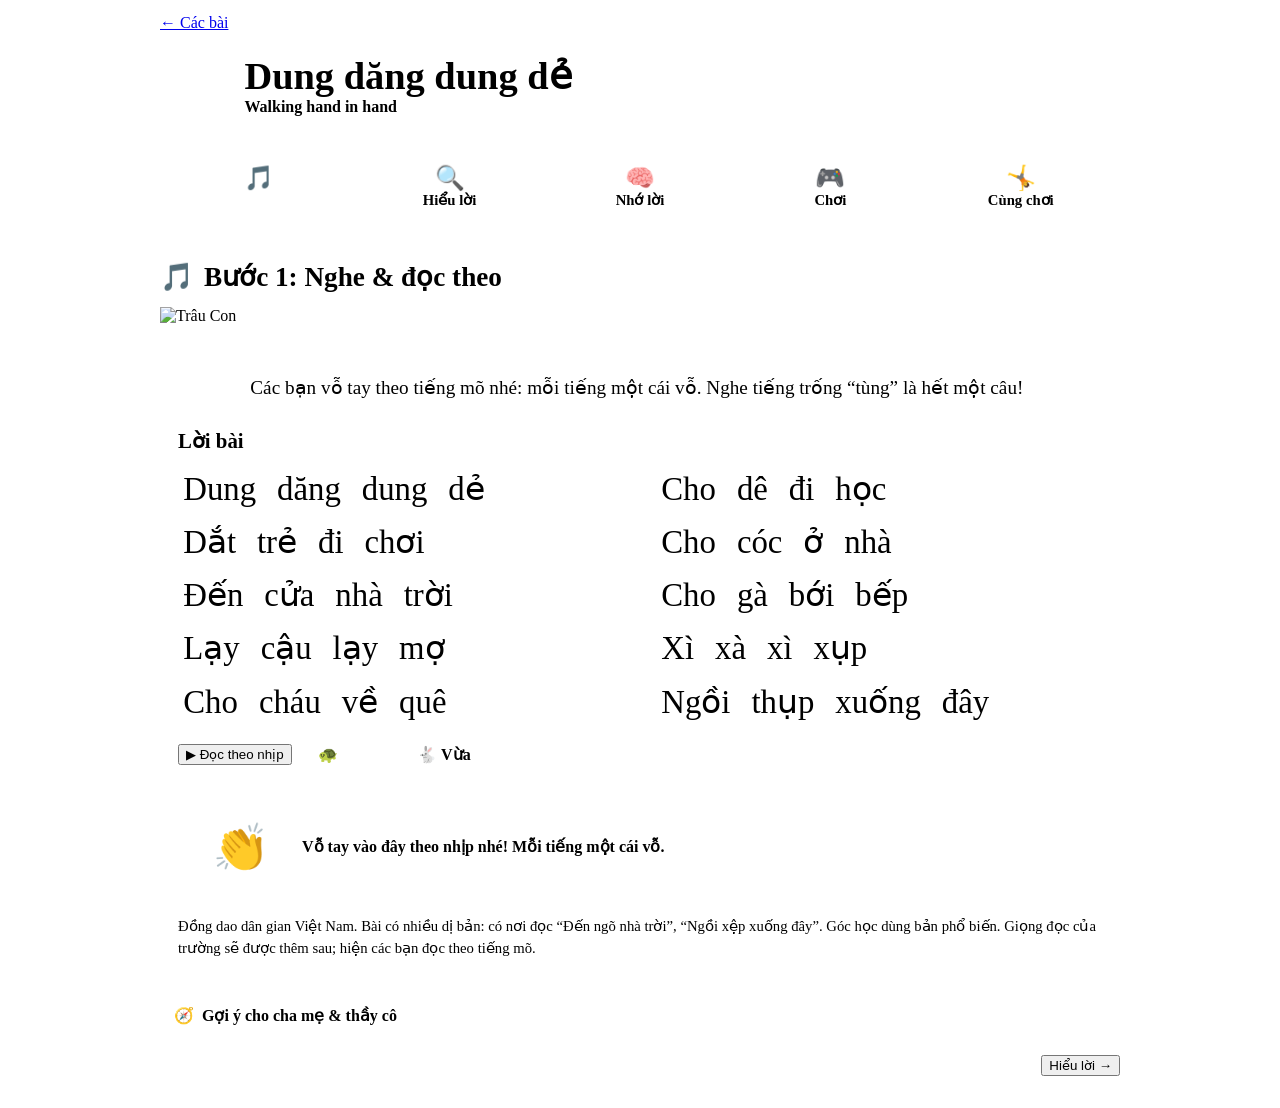
==== bai.html @ ce0f2928 "Tạo góc "Hát cùng Trâu Con": học tiếng Việt qua đồng dao, vè, dân ca và hát ru - Trang chủ góc học: " ====
<!DOCTYPE html>
<html lang="vi">
<head>
<meta charset="utf-8">
<meta name="viewport" content="width=device-width, initial-scale=1">
<title>Bài học – Hát cùng Trâu Con – Trường Tiếng Việt Của Em</title>
<meta name="theme-color" content="#FFF8EC">
<meta name="robots" content="noimageindex">
<link rel="stylesheet" href="https://mau.cvcec.org/v1/cvcec-chung.css">
<link rel="stylesheet" href="css/hat-ca.css">
<script src="https://mau.cvcec.org/v1/cvcec-chung.js" defer></script>
<script src="data/bai-hat.js"></script>
<script src="js/chung.js"></script>
</head>
<body class="ttv-trang">

<header class="ttv-canh hc-dau-bai">
  <div class="hc-dau-bai-trong">
    <a class="ttv-nut-phu hc-ve" href="index.html">← Các bài</a>
    <div class="hc-ten-bai">
      <span class="hc-nhan" id="nhan-bai"></span>
      <h1 class="ttv-tieu-de" id="ten-bai"></h1>
      <p class="hc-phu" id="en-bai" lang="en"></p>
    </div>
    <img src="https://mau.cvcec.org/assets/trau-listening.png" alt="">
  </div>
</header>

<main class="hc-bai" data-ttv-nen="don-gian">
  <div class="hc-khung-bai">
    <nav class="hc-buoc-nav" id="buoc-nav" aria-label="Các bước của bài"></nav>
    <div id="noi-dung" class="hc-noi-dung"></div>
  </div>
</main>

<div class="hc-thong-bao" id="thong-bao" role="status" aria-live="polite"><span class="ttv-sao"></span><span id="thong-bao-chu"></span></div>
<footer data-ttv-chan></footer>

<script>
(function () {
  "use strict";
  var D = window.HAT_CA, tao = HC.tao;

  /* ---------- Chọn bài theo #ma-bai ---------- */
  var ma = decodeURIComponent(location.hash.slice(1));
  var b = HC.bai(ma);
  if (!b) { b = D.bai.filter(function (x) { return x.trangThai !== "du-kien"; })[0]; history.replaceState(null, "", "#" + b.ma); }
  window.addEventListener("hashchange", function () { location.reload(); });
  var p = HC.phan(b.phan);
  document.title = b.ten + " – Hát cùng Trâu Con – Trường Tiếng Việt Của Em";
  document.getElementById("nhan-bai").textContent = "Phần " + p.so + " · " + p.ten + " · Bài " + b.so;
  document.getElementById("ten-bai").textContent = b.ten;
  document.getElementById("en-bai").textContent = b.en;

  // Học thử (khách chưa đăng nhập): cổng báo chế độ học, bộ mẫu tự mời đăng nhập nếu không phải bài thử
  document.addEventListener("ttv-che-do", function () { if (window.TTV && TTV.choPhepBai) TTV.choPhepBai(b.ma); });

  var noiDung = document.getElementById("noi-dung");
  var nav = document.getElementById("buoc-nav");

  /* ---------- Bài đang soạn ---------- */
  if (b.trangThai === "du-kien") {
    nav.hidden = true;
    var o = tao("section", "ttv-the hc-dang-soan");
    var im = tao("img"); im.src = HC.trau("trau-peeking.png"); im.alt = ""; o.appendChild(im);
    o.appendChild(tao("h2", "ttv-tieu-de", "Bài này đang được soạn"));
    o.appendChild(tao("p", null, "Mình đang chuẩn bị bài “" + b.ten + "” cho các bạn. Các bạn học bài khác trước nhé!"));
    var ve = tao("a", "ttv-nut", "Về danh sách bài"); ve.href = "index.html"; o.appendChild(ve);
    noiDung.appendChild(o);
    return;
  }

  var tt = HC.doc(b.ma);
  function luu() { HC.ghi(b.ma, tt); }
  var nhip = "cham";          // nhịp đang chọn: "cham" | "vua"
  var dangChay = null;        // lượt đọc theo nhịp đang chạy
  function dungNhip() { if (dangChay) { dangChay.dung(); dangChay = null; } }

  /* ---------- Năm bước ---------- */
  var BUOC = [
    { id: "nghe", bieu: "🎵", ten: "Nghe & đọc theo", ngan: "Nghe", trau: "trau-listening.png",
      loi: "Các bạn vỗ tay theo tiếng mõ nhé: mỗi tiếng một cái vỗ. Nghe tiếng trống “tùng” là hết một câu!" },
    { id: "hieu", bieu: "🔍", ten: "Hiểu lời", ngan: "Hiểu lời", trau: "trau-reading.png",
      loi: "Bài này nói gì nhỉ? Các bạn lật từng thẻ để biết nghĩa, rồi trả lời mấy câu hỏi của mình nhé." },
    { id: "nho", bieu: "🧠", ten: "Nhớ lời", ngan: "Nhớ lời", trau: "trau-thinking.png",
      loi: "Mình cùng học thuộc nhé! Các bạn làm lần lượt ba hoạt động: điền từ, xếp câu và che dần chữ." },
    { id: "choi", bieu: "🎮", ten: "Chơi mà nhớ", ngan: "Chơi", trau: "trau-cheer.png",
      loi: "Đến giờ chơi rồi! Các bạn lật thẻ tìm tiếng cùng vần, rồi tiếp sức đọc bài để đưa mình về quê nhé." },
    { id: "cungChoi", bieu: "🤸", ten: "Cùng chơi", ngan: "Cùng chơi", trau: "trau-wave.png",
      loi: "Bây giờ các bạn rủ cả nhà, rủ bạn bè cùng chơi trò dân gian thật nhé!" }
  ];
  var buocHien = Math.max(0, BUOC.findIndex(function (x) { return !tt.sao[x.id]; }));
  if (HC.soSao(b.ma) === 5) buocHien = 0;

  function veNav() {
    nav.textContent = "";
    BUOC.forEach(function (x, i) {
      var n = tao("button"); n.type = "button";
      if (i === buocHien) n.setAttribute("aria-current", "step");
      n.appendChild(tao("span", "bieu", x.bieu));
      n.appendChild(tao("span", "chu", x.ngan));
      var s = tao("span", "ttv-sao" + (tt.sao[x.id] ? "" : " ttv-sao-tat"));
      s.setAttribute("aria-label", tt.sao[x.id] ? "đã có sao" : "chưa có sao"); n.appendChild(s);
      n.setAttribute("aria-label", "Bước " + (i + 1) + ": " + x.ten);
      n.addEventListener("click", function () { moBuoc(i); });
      nav.appendChild(n);
    });
  }

  /* ---------- Phản hồi chung ---------- */
  var hopTB = document.getElementById("thong-bao"), henTB = null;
  function thongBao(chu) {
    document.getElementById("thong-bao-chu").textContent = chu;
    hopTB.classList.add("hien"); clearTimeout(henTB);
    henTB = setTimeout(function () { hopTB.classList.remove("hien"); }, 2200);
  }
  function nhan(noi, dung, chu) {
    noi.textContent = "";
    noi.appendChild(tao("span", dung ? "ttv-nhan-dung" : "ttv-nhan-sai", dung ? "Đúng rồi!" : "Thử lại nhé"));
    if (chu) noi.appendChild(tao("span", null, chu));
  }
  function lac(el) { el.classList.remove("lac"); void el.offsetWidth; el.classList.add("lac"); }
  function datSao(id) {
    if (tt.sao[id]) return;
    tt.sao[id] = true; luu(); HC.ting(); veNav();
    var n = HC.soSao(b.ma);
    thongBao(n === 5 ? "Đủ 5 sao! Các bạn đã thuộc bài!" : "Được 1 sao! (" + n + "/5)");
    if (n === 5) { var x = veXongBai(); noiDung.insertBefore(x, noiDung.children[2] || null); x.scrollIntoView({ behavior: "smooth", block: "center" }); }
  }
  function ghiXong(k) { if (!tt.xong[k]) { tt.xong[k] = true; luu(); } }
  function nutEn(idDich) {
    var n = tao("button", "hc-en", "EN"); n.type = "button"; n.lang = "en";
    n.setAttribute("aria-expanded", "false"); n.setAttribute("aria-controls", idDich);
    n.addEventListener("click", function () {
      var o = document.getElementById(idDich), mo = !o.classList.contains("mo");
      o.classList.toggle("mo", mo); n.setAttribute("aria-expanded", mo ? "true" : "false");
    });
    return n;
  }
  function the(tieuDe, nutPhai) {
    var o = tao("section", "hc-the");
    if (tieuDe) {
      var d = tao("div", "hc-the-dau"); d.appendChild(tao("h3", null, tieuDe));
      if (nutPhai) d.appendChild(nutPhai);
      o.appendChild(d);
    }
    return o;
  }
  function nut(lop, chu, bam) { var n = tao("button", lop, chu); n.type = "button"; n.addEventListener("click", bam); return n; }

  /* ---------- Vẽ lời bài: mỗi tiếng một ô ---------- */
  // an(i, j, n) → true thì che tiếng thứ j của câu i (câu có n tiếng)
  function veLoi(noi, tuyChon) {
    tuyChon = tuyChon || {};
    var khoi = tao("div", "hc-loi" + (b.loi.length > 6 ? " hc-hai-cot" : "")), o = [];
    b.loi.forEach(function (cau, i) {
      var dong = tao("p", "hc-cau"), ts = HC.tieng(cau); o[i] = [];
      ts.forEach(function (t, j) {
        var s = tao("span", "hc-tieng", t);
        if (tuyChon.an && tuyChon.an(i, j, ts.length)) {
          s.classList.add("an"); s.setAttribute("role", "button"); s.tabIndex = 0;
          s.setAttribute("aria-label", "Chữ bị che, chạm để xem");
          s.addEventListener("click", function () { s.classList.toggle("lo"); });
        }
        dong.appendChild(s); o[i].push(s);
      });
      if (tuyChon.ngheCau && b.amThanh) {
        var n = nut("hc-cau-nghe", "🔊", function () { HC.phatTep(HC.tepCau(b, i)); });
        n.setAttribute("aria-label", "Nghe câu " + (i + 1)); dong.appendChild(n);
      }
      khoi.appendChild(dong);
    });
    noi.appendChild(khoi);
    return o;
  }
  function boSang(o) { o.forEach(function (d) { d.forEach(function (s) { s.classList.remove("dang"); }); }); }
  // Chạy nhịp mõ trên các ô chữ; goiXong(r) khi hết bài
  function docTheoNhip(o, goiXong) {
    dungNhip();
    var r = HC.chayNhip(b.loi, b.tempo[nhip], {
      tieng: function (i, j) { boSang(o); o[i][j].classList.add("dang"); },
      xong: function () { boSang(o); dangChay = null; if (goiXong) goiXong(r); },
      loi: function () { thongBao("Máy này chưa phát được tiếng mõ."); }
    });
    dangChay = r;
    return r;
  }
  function chonNhip() {
    var g = tao("div", "hc-nhom"); g.setAttribute("role", "group"); g.setAttribute("aria-label", "Chọn nhịp");
    [["cham", "🐢 Chậm"], ["vua", "🐇 Vừa"]].forEach(function (x) {
      var n = nut("", x[1], function () { nhip = x[0]; g.querySelectorAll("button").forEach(function (k) { k.setAttribute("aria-pressed", String(k === n)); }); });
      n.setAttribute("aria-pressed", String(nhip === x[0])); g.appendChild(n);
    });
    return g;
  }

  /* =============== BƯỚC 1: NGHE & ĐỌC THEO =============== */
  function veNghe(noi) {
    var t = the("Lời bài"), o = veLoi(t, { ngheCau: true });
    var hang = tao("div", "hc-hang-nut");
    var nutDoc = nut("ttv-nut", "▶ Đọc theo nhịp", function () {
      if (dangChay) { dungNhip(); boSang(o); nutDoc.textContent = "▶ Đọc theo nhịp"; return; }
      HC.moAmThanh();
      trung = {}; soVo = 0; ketQua.textContent = "Vỗ tay vào đây theo nhịp nhé! Mỗi tiếng một cái vỗ.";
      nutDoc.textContent = "⏹ Dừng";
      docTheoNhip(o, function (r) {
        nutDoc.textContent = "▶ Đọc lại";
        var tong = r.lich.length, dung = Object.keys(trung).length;
        ketQua.textContent = soVo ? "Bạn vỗ trúng nhịp " + dung + "/" + tong + " tiếng. " + (dung >= tong * 0.7 ? "Giỏi quá!" : nhip === "vua" ? "Lần sau thử nhịp Chậm nhé!" : "Đọc lại và vỗ tay cùng mõ nhé!") : "Các bạn đã đọc hết bài theo nhịp. Lần sau vỗ tay cùng nhé!";
        datSao("nghe");
      });
    });
    hang.appendChild(nutDoc); hang.appendChild(chonNhip());
    if (b.amThanh) hang.appendChild(nut("ttv-nut-phu", "🔊 Nghe cả bài", function () { dungNhip(); HC.phatTep(HC.tepCaBai(b)); }));
    t.appendChild(hang);

    // Ô vỗ tay: chạm đúng lúc mõ gõ thì sáng xanh
    var vo = tao("div", "hc-vo-tay"), nutVo = nut("", "👏", null), ketQua = tao("p", null, "Vỗ tay vào đây theo nhịp nhé! Mỗi tiếng một cái vỗ.");
    nutVo.setAttribute("aria-label", "Vỗ tay");
    var trung = {}, soVo = 0;
    nutVo.addEventListener("pointerdown", function (e) {
      e.preventDefault();
      if (!dangChay) { ketQua.textContent = "Bấm “▶ Đọc theo nhịp” trước, rồi vỗ tay theo nhé!"; return; }
      soVo++;
      var bay = dangChay.bayGio(), gan = -1, lech = 9;
      dangChay.lich.forEach(function (x, k) { var d = Math.abs(x.t - bay); if (d < lech) { lech = d; gan = k; } });
      var ok = lech < 0.2 && !trung[gan]; if (ok) trung[gan] = true;
      nutVo.classList.remove("trung", "truot"); void nutVo.offsetWidth; nutVo.classList.add(ok ? "trung" : "truot");
      setTimeout(function () { nutVo.classList.remove("trung", "truot"); }, 160);
    });
    vo.appendChild(nutVo); vo.appendChild(ketQua); t.appendChild(vo);
    t.appendChild(tao("p", "hc-nho-chu", b.nguon + ". " + (b.diBan || "") + (b.amThanh ? "" : " Giọng đọc của trường sẽ được thêm sau; hiện các bạn đọc theo tiếng mõ.")));
    noi.appendChild(t);
  }

  /* =============== BƯỚC 2: HIỂU LỜI =============== */
  function veHieu(noi) {
    var t1 = the("Bài " + (p.id === "dongdao" ? "đồng dao" : p.id === "ve" ? "vè" : "hát") + " này nói gì?", nutEn("en-gt"));
    t1.appendChild(tao("p", "hc-giai-en", b.gioiThieu.en)).id = "en-gt";
    t1.querySelector("#en-gt").lang = "en";
    var gt = tao("p", null, b.gioiThieu.vi); gt.style.cssText = "margin:0;font-size:1.12rem;line-height:1.65"; t1.appendChild(gt);
    noi.appendChild(t1);

    // Thẻ từ cần biết
    var nutE = tao("button", "hc-en", "EN"); nutE.type = "button"; nutE.lang = "en"; nutE.setAttribute("aria-pressed", "false");
    var t2 = the("Từ cần biết", nutE);
    var dem = tao("p", "hc-tien-do"), luoi = tao("div", "hc-the-tu-luoi"), daXem = {};
    function capDem() {
      var n = Object.keys(daXem).length;
      dem.textContent = "Đã lật " + n + "/" + b.tuKho.length + " thẻ";
      if (n === b.tuKho.length) { ghiXong("theTu"); kiemSao(); }
    }
    nutE.addEventListener("click", function () {
      var mo = nutE.getAttribute("aria-pressed") !== "true"; nutE.setAttribute("aria-pressed", String(mo));
      nutE.style.background = mo ? "var(--ttv-goc-dam)" : ""; nutE.style.color = mo ? "#fff" : "";
      luoi.querySelectorAll(".nghia-en").forEach(function (x) { x.hidden = !mo; });
    });
    b.tuKho.forEach(function (w, k) {
      var c = tao("button", "hc-the-tu"); c.type = "button"; c.setAttribute("aria-label", "Thẻ từ: " + w.tu + ". Chạm để lật");
      var trong = tao("span", "trong");
      var m1 = tao("span", "mat truoc"); m1.appendChild(tao("span", "hinh", w.hinh)); m1.appendChild(tao("span", "tu", w.tu));
      var m2 = tao("span", "mat sau"); m2.appendChild(tao("span", "tu", w.tu)); m2.appendChild(tao("span", "nghia", w.nghia));
      var en = tao("span", "nghia-en", w.en); en.lang = "en"; en.hidden = true; m2.appendChild(en);
      trong.appendChild(m1); trong.appendChild(m2); c.appendChild(trong);
      c.addEventListener("click", function () { c.classList.toggle("lat"); if (!daXem[k]) { daXem[k] = 1; c.classList.add("da-xem"); capDem(); } });
      luoi.appendChild(c);
    });
    t2.appendChild(dem); t2.appendChild(luoi); noi.appendChild(t2);
    capDem();

    // Câu hỏi nhanh
    var t3 = the("Câu hỏi nhanh"), k = 0, khung = tao("div");
    t3.appendChild(khung); noi.appendChild(t3);
    function veCau() {
      khung.textContent = "";
      if (k >= b.cauHoi.length) {
        khung.appendChild(tao("p", "ttv-nhan-dung", "Bạn trả lời đúng hết " + b.cauHoi.length + " câu!"));
        khung.appendChild(nut("ttv-nut-phu", "Làm lại", function () { k = 0; veCau(); }));
        ghiXong("cauHoi"); kiemSao(); return;
      }
      var q = b.cauHoi[k];
      khung.appendChild(tao("p", "hc-tien-do", "Câu " + (k + 1) + "/" + b.cauHoi.length));
      var dh = tao("div", "hc-the-dau"); dh.appendChild(tao("p", "hc-hoi", q.hoi));
      var idE = "en-q" + k; dh.appendChild(nutEn(idE)); khung.appendChild(dh);
      var e = tao("p", "hc-giai-en hc-hoi-en", q.en); e.id = idE; e.lang = "en"; khung.appendChild(e);
      var ph = tao("div", "hc-phan-hoi"), chon = tao("div", "hc-chon");
      HC.tron(q.chon.map(function (c, i) { return { c: c, i: i }; })).forEach(function (x) {
        var n = tao("button"); n.type = "button";
        n.appendChild(tao("span", "hinh", x.c.hinh)); n.appendChild(tao("span", null, x.c.chu));
        n.addEventListener("click", function () {
          if (x.i === q.dung) { n.classList.add("dung"); nhan(ph, true); chon.querySelectorAll("button").forEach(function (z) { z.disabled = true; }); setTimeout(function () { k++; veCau(); }, 900); }
          else { n.classList.add("sai"); n.disabled = true; nhan(ph, false); lac(n); }
        });
        chon.appendChild(n);
      });
      khung.appendChild(chon); khung.appendChild(ph);
    }
    veCau();
    function kiemSao() { if (tt.xong.theTu && tt.xong.cauHoi) datSao("hieu"); }
  }

  /* ---------- Thanh chọn hoạt động con ---------- */
  function chonHoatDong(noi, ds, hien, doi) {
    var g = tao("div", "hc-hd-chon" + (ds.length === 2 ? " hai" : "")); g.setAttribute("role", "group");
    ds.forEach(function (x, i) {
      var n = tao("button"); n.type = "button"; n.setAttribute("aria-pressed", String(i === hien));
      n.appendChild(tao("span", "bieu", x.bieu));
      var c = tao("span"); c.appendChild(document.createTextNode(x.ten)); c.appendChild(tao("small", null, x.mo)); n.appendChild(c);
      if (tt.xong[x.id]) n.appendChild(tao("span", "xong", "✓"));
      n.addEventListener("click", function () { doi(i); });
      g.appendChild(n);
    });
    noi.appendChild(g);
  }

  /* =============== BƯỚC 3: NHỚ LỜI =============== */
  var HD_NHO = [
    { id: "dienTu", bieu: "✏️", ten: "Điền từ", mo: "Chọn tiếng còn thiếu" },
    { id: "xepCau", bieu: "🔢", ten: "Xếp câu", mo: "Xếp lại bài cho đúng" },
    { id: "anDan", bieu: "🙈", ten: "Che dần", mo: "Đọc thuộc khi chữ bị che" }
  ];
  var hdNho = Math.max(0, HD_NHO.findIndex(function (x) { return !tt.xong[x.id]; }));
  function veNho(noi) {
    var khung = tao("div"); khung.style.cssText = "display:grid;gap:14px"; noi.appendChild(khung);
    function ve() {
      dungNhip(); khung.textContent = "";
      chonHoatDong(khung, HD_NHO, hdNho, function (i) { hdNho = i; ve(); });
      var t = the(); khung.appendChild(t);
      [dienTu, xepCau, anDan][hdNho](t, function xong(id) {
        ghiXong(id);
        if (HD_NHO.every(function (x) { return tt.xong[x.id]; })) datSao("nho");
        var tiep = HD_NHO.findIndex(function (x) { return !tt.xong[x.id]; });
        var hang = tao("div", "hc-hang-nut"); hang.style.marginTop = "12px";
        if (tiep >= 0) hang.appendChild(nut("ttv-nut", "Hoạt động tiếp: " + HD_NHO[tiep].ten + " →", function () { hdNho = tiep; ve(); }));
        hang.appendChild(nut("ttv-nut-phu", "Làm lại", function () { ve(); }));
        t.appendChild(hang);
        var nc = khung.querySelectorAll(".hc-hd-chon button")[hdNho]; if (!nc.querySelector(".xong")) nc.appendChild(tao("span", "xong", "✓"));
      });
    }
    ve();
  }

  // Điền từ: bài hiện đủ, chỗ trống sáng lần lượt
  function dienTu(t, xong) {
    t.appendChild(tao("p", "hc-hoi", "Ô đang sáng cần tiếng nào?"));
    var ds = b.dienTu.slice().sort(function (x, y) { return x[0] - y[0]; });
    var o = {}, khoi = tao("div", "hc-loi" + (b.loi.length > 6 ? " hc-hai-cot" : ""));
    b.loi.forEach(function (cau, i) {
      var dong = tao("p", "hc-cau");
      HC.tieng(cau).forEach(function (w) {
        var k = ds.findIndex(function (x, m) { return !o[m] && x[0] === i && HC.nfc(HC.boDau(w)).toLowerCase() === HC.nfc(x[1]).toLowerCase(); });
        if (k >= 0) { var s = tao("span", "hc-o-trong", w); o[k] = s; dong.appendChild(s); }
        else dong.appendChild(tao("span", "hc-tieng", w));
      });
      khoi.appendChild(dong);
    });
    t.appendChild(khoi);
    var chon = tao("div", "hc-chon ngan"), ph = tao("div", "hc-phan-hoi"), k = 0;
    t.appendChild(chon); t.appendChild(ph);
    var kho = ds.map(function (x) { return x[1]; }).concat(b.nhieu || []);
    function veO() {
      Object.keys(o).forEach(function (x) { o[x].classList.toggle("dang", +x === k); });
      chon.textContent = "";
      if (k >= ds.length) { nhan(ph, true, "Bạn điền đủ " + ds.length + " chỗ trống!"); xong("dienTu"); return; }
      var dung = ds[k][1];
      var sai = HC.tron(kho.filter(function (w) { return HC.nfc(w) !== HC.nfc(dung); })).slice(0, 2);
      HC.tron([dung].concat(sai)).forEach(function (w) {
        var n = nut("", w, function () {
          if (w === dung) { o[k].classList.add("dien"); nhan(ph, true); k++; veO(); }
          else { n.classList.add("sai"); n.disabled = true; nhan(ph, false); lac(n); }
        });
        chon.appendChild(n);
      });
    }
    veO();
  }

  // Xếp câu: chạm câu tiếp theo theo đúng thứ tự
  function xepCau(t, xong) {
    t.appendChild(tao("p", "hc-hoi", "Chạm vào câu tiếp theo của bài nhé!"));
    var vung = tao("div", "hc-xep");
    var trai = tao("div", "hc-xep-khung"), phai = tao("div", "hc-xep-khung");
    trai.appendChild(tao("h4", null, "Các câu bị xáo trộn")); phai.appendChild(tao("h4", null, "Bài của em"));
    var dsT = tao("div", "hc-xep-ds"), dsP = tao("div", "hc-xep-ds");
    trai.appendChild(dsT); phai.appendChild(dsP); vung.appendChild(trai); vung.appendChild(phai); t.appendChild(vung);
    var ph = tao("div", "hc-phan-hoi"), canTim = 0, cac = [];
    var thuTu = b.loi.map(function (_, i) { return i; }), tr = HC.tron(thuTu);
    if (tr.every(function (x, i) { return x === i; })) tr.reverse();
    tr.forEach(function (i) {
      var n = nut("", b.loi[i], function () {
        if (i === canTim) {
          n.remove(); var d = tao("div", "da"); d.appendChild(tao("span", "so", String(i + 1))); d.appendChild(tao("span", null, b.loi[i])); dsP.appendChild(d);
          canTim++; nhan(ph, true);
          if (canTim === b.loi.length) { nhan(ph, true, "Bạn đã xếp xong cả bài!"); goiY.remove(); xong("xepCau"); }
        } else { nhan(ph, false); lac(n); }
      });
      cac[i] = n; dsT.appendChild(n);
    });
    var goiY = nut("ttv-nut-phu", "💡 Gợi ý", function () {
      var n = cac[canTim]; if (!n) return; n.classList.add("goi-y"); setTimeout(function () { n.classList.remove("goi-y"); }, 1300);
    });
    var hang = tao("div", "hc-hang-nut"); hang.style.marginTop = "10px"; hang.appendChild(goiY);
    t.appendChild(hang); t.appendChild(ph);
  }

  // Che dần: bốn vòng, mỗi vòng che thêm chữ
  function anDan(t, xong) {
    var VONG = [
      { ten: "Vòng 1/4: Đọc cả bài", an: function () { return false; } },
      { ten: "Vòng 2/4: Che tiếng cuối câu", an: function (i, j, n) { return j === n - 1; } },
      { ten: "Vòng 3/4: Che nửa câu", an: function (i, j, n) { return j >= Math.ceil(n / 2); } },
      { ten: "Vòng 4/4: Chỉ còn tiếng đầu câu", an: function (i, j) { return j >= 1; } }
    ];
    var v = 0, khung = tao("div"); t.appendChild(khung);
    function ve() {
      dungNhip(); khung.textContent = "";
      khung.appendChild(tao("p", "hc-tien-do", VONG[v].ten));
      khung.appendChild(tao("p", null, v ? "Đọc to cả bài theo nhịp. Quên chữ nào thì chạm vào ô đó để xem." : "Đọc to cả bài theo nhịp một lần nhé."));
      var o = veLoi(khung, { an: VONG[v].an });
      var hang = tao("div", "hc-hang-nut"), nd = nut("ttv-nut-phu", "▶ Đọc theo nhịp", function () {
        if (dangChay) { dungNhip(); boSang(o); nd.textContent = "▶ Đọc theo nhịp"; return; }
        nd.textContent = "⏹ Dừng"; docTheoNhip(o, function () { nd.textContent = "▶ Đọc lại"; });
      });
      hang.appendChild(nd); hang.appendChild(chonNhip());
      hang.appendChild(nut("ttv-nut", v < 3 ? "Mình đọc được rồi →" : "Mình thuộc bài rồi! ✓", function () {
        if (v < 3) { v++; ve(); }
        else { dungNhip(); khung.textContent = ""; khung.appendChild(tao("p", "ttv-nhan-dung", "Tuyệt vời! Các bạn đọc thuộc cả bài rồi!")); xong("anDan"); }
      }));
      khung.appendChild(hang);
    }
    ve();
  }

  /* =============== BƯỚC 4: CHƠI MÀ NHỚ =============== */
  var HD_CHOI = [
    { id: "latThe", bieu: "🃏", ten: "Lật thẻ tìm vần", mo: "Tìm hai tiếng cùng vần" },
    { id: "tiepSuc", bieu: "🏃", ten: "Tiếp sức đọc bài", mo: "Chọn câu tiếp theo, đưa Trâu Con về quê" }
  ];
  var hdChoi = Math.max(0, HD_CHOI.findIndex(function (x) { return !tt.xong[x.id]; }));
  function veChoi(noi) {
    var khung = tao("div"); khung.style.cssText = "display:grid;gap:14px"; noi.appendChild(khung);
    function ve() {
      khung.textContent = "";
      chonHoatDong(khung, HD_CHOI, hdChoi, function (i) { hdChoi = i; ve(); });
      var t = the(); khung.appendChild(t);
      [latThe, tiepSuc][hdChoi](t, function xong(id) {
        ghiXong(id);
        if (HD_CHOI.every(function (x) { return tt.xong[x.id]; })) datSao("choi");
        var tiep = HD_CHOI.findIndex(function (x) { return !tt.xong[x.id]; });
        var hang = tao("div", "hc-hang-nut"); hang.style.marginTop = "12px";
        if (tiep >= 0) hang.appendChild(nut("ttv-nut", "Trò tiếp: " + HD_CHOI[tiep].ten + " →", function () { hdChoi = tiep; ve(); }));
        hang.appendChild(nut("ttv-nut-phu", "Chơi lại", function () { ve(); }));
        t.appendChild(hang);
        var nc = khung.querySelectorAll(".hc-hd-chon button")[hdChoi]; if (!nc.querySelector(".xong")) nc.appendChild(tao("span", "xong", "✓"));
      });
    }
    ve();
  }

  function latThe(t, xong) {
    t.appendChild(tao("p", "hc-hoi", "Lật hai thẻ. Hai tiếng cùng vần thì giữ lại!"));
    var dem = tao("p", "hc-tien-do"), luoi = tao("div", "hc-lat-luoi"), ph = tao("div", "hc-phan-hoi");
    t.appendChild(dem); t.appendChild(luoi); t.appendChild(ph);
    var the2 = [];
    b.vanCap.forEach(function (c, k) { the2.push({ chu: c[0], cap: k }); the2.push({ chu: c[1], cap: k }); });
    var mo = [], luot = 0, khop = 0, ban = false;
    function capDem() { dem.textContent = "Lượt lật: " + luot + " · Cặp vần đã tìm: " + khop + "/" + b.vanCap.length; }
    HC.tron(the2).forEach(function (x) {
      var n = tao("button", "hc-lat"); n.type = "button"; n.setAttribute("aria-label", "Thẻ úp");
      var trong = tao("span", "trong"); trong.appendChild(tao("span", "mat truoc", "♪")); trong.appendChild(tao("span", "mat sau", x.chu));
      n.appendChild(trong);
      n.addEventListener("click", function () {
        if (ban || n.classList.contains("mo") || n.classList.contains("khop")) return;
        n.classList.add("mo"); n.setAttribute("aria-label", x.chu); mo.push({ n: n, x: x });
        if (mo.length < 2) return;
        luot++; var a = mo[0], c = mo[1]; mo = [];
        if (a.x.cap === c.x.cap) {
          a.n.classList.add("khop"); c.n.classList.add("khop"); khop++; HC.ting();
          nhan(ph, true, a.x.chu + " – " + c.x.chu);
          if (khop === b.vanCap.length) {
            capDem();
            nhan(ph, true, "Bạn tìm đủ " + khop + " cặp vần sau " + luot + " lượt lật!");
            xong("latThe"); return;
          }
        } else {
          ban = true; nhan(ph, false);
          setTimeout(function () { a.n.classList.remove("mo"); c.n.classList.remove("mo"); a.n.setAttribute("aria-label", "Thẻ úp"); c.n.setAttribute("aria-label", "Thẻ úp"); ban = false; }, 950);
        }
        capDem();
      });
      luoi.appendChild(n);
    });
    capDem();
  }

  function tiepSuc(t, xong) {
    var duong = tao("div", "hc-duong"), da = [];
    for (var i = 0; i < b.loi.length - 1; i++) { var s = tao("span", "hc-da"); da.push(s); duong.appendChild(s); }
    duong.appendChild(tao("span", "dich", "🏡"));
    var trau = tao("img", "trau-di"); trau.src = HC.trau("trau-hiking.png"); trau.alt = "Trâu Con"; duong.appendChild(trau);
    t.appendChild(duong);
    var daDoc = tao("div", "hc-da-doc"), hoi = tao("p", "hc-hoi", "Câu tiếp theo là gì?"), chon = tao("div", "hc-chon"), ph = tao("div", "hc-phan-hoi");
    t.appendChild(daDoc); t.appendChild(hoi); t.appendChild(chon); t.appendChild(ph);
    var k = 0;
    function dat() {
      var w = duong.clientWidth, buoc = (w - 70) / Math.max(1, b.loi.length - 1);
      trau.style.left = (k >= b.loi.length - 1 ? w - 62 : Math.max(4, 8 + k * buoc - 10)) + "px";
      da.forEach(function (s, i) { s.classList.toggle("qua", i < k); });
    }
    function ve() {
      daDoc.textContent = "";
      b.loi.slice(Math.max(0, k - 2), k + 1).forEach(function (c) { daDoc.appendChild(tao("p", null, c)); });
      dat(); chon.textContent = "";
      if (k >= b.loi.length - 1) {
        hoi.textContent = "Trâu Con về đến quê rồi! Cảm ơn các bạn!";
        nhan(ph, true, "Bạn đã tiếp sức đọc hết bài!"); xong("tiepSuc"); return;
      }
      var dung = k + 1, khac = HC.tron(b.loi.map(function (_, i) { return i; }).filter(function (i) { return i !== dung && i !== k; })).slice(0, 2);
      HC.tron([dung].concat(khac)).forEach(function (i) {
        var n = nut("", b.loi[i], function () {
          if (i === dung) { nhan(ph, true); k++; ve(); }
          else { n.classList.add("sai"); n.disabled = true; nhan(ph, false); lac(n); }
        });
        chon.appendChild(n);
      });
    }
    ve();
    window.addEventListener("resize", dat);
  }

  /* =============== BƯỚC 5: CÙNG CHƠI =============== */
  function veCungChoi(noi) {
    var c = b.cungChoi;
    var t1 = the("🎲 Trò chơi: " + c.ten, nutEn("en-tro"));
    var e = tao("p", "hc-giai-en", c.en); e.id = "en-tro"; e.lang = "en"; t1.appendChild(e);
    var tin = tao("ul", "hc-tro-tin");
    tin.appendChild(tao("li", null, "👥 " + c.nguoi)); tin.appendChild(tao("li", null, "📍 " + c.cho));
    t1.appendChild(tin);
    var ol = tao("ol", "hc-tro-buoc");
    c.buoc.forEach(function (x) { var li = tao("li"); li.appendChild(tao("span", "hinh", x.hinh)); li.appendChild(document.createTextNode(x.chu)); ol.appendChild(li); });
    t1.appendChild(ol);
    var at = tao("p", "hc-an-toan"); at.appendChild(tao("span", null, "🛟")); at.appendChild(tao("span", null, c.anToan)); t1.appendChild(at);
    noi.appendChild(t1);

    var t2 = the("Thử thách cho cả nhà"), ds = tao("ul", "hc-thu-thach");
    b.thuThach.forEach(function (x, i) {
      var li = tao("li"), lb = tao("label"), cb = tao("input"); cb.type = "checkbox"; cb.checked = !!tt.thuThach[i];
      cb.addEventListener("change", function () {
        tt.thuThach[i] = cb.checked; luu();
        if (b.thuThach.every(function (_, k) { return tt.thuThach[k]; })) datSao("cungChoi");
      });
      lb.appendChild(cb); lb.appendChild(tao("span", null, x)); li.appendChild(lb); ds.appendChild(li);
    });
    t2.appendChild(ds);
    t2.appendChild(tao("p", "hc-nho-chu", "Cha mẹ hoặc thầy cô đánh dấu khi bé làm xong. Không cần chụp ảnh hay ghi âm."));
    noi.appendChild(t2);
  }

  /* ---------- Xong bài ---------- */
  function veXongBai() {
    var o = tao("section", "hc-xong-bai");
    var im = tao("img"); im.src = HC.trau("trau-cheer.png"); im.alt = ""; o.appendChild(im);
    var c = tao("div");
    c.appendChild(tao("h3", null, "Các bạn đã thuộc bài “" + b.ten + "”!"));
    var sao = tao("p"); for (var i = 0; i < 5; i++) sao.appendChild(tao("span", "ttv-sao")); c.appendChild(sao);
    var tiep = D.bai.filter(function (x) { return x.so > b.so && x.trangThai !== "du-kien"; })[0];
    var hang = tao("div", "hc-hang-nut");
    if (tiep) { var a = tao("a", "ttv-nut", "Bài tiếp: " + tiep.ten + " →"); a.href = "bai.html#" + tiep.ma; hang.appendChild(a); }
    var v = tao("a", tiep ? "ttv-nut-phu" : "ttv-nut", "Về danh sách bài"); v.href = "index.html"; hang.appendChild(v);
    c.appendChild(hang); o.appendChild(c);
    return o;
  }

  /* ---------- Mở một bước ---------- */
  var VE = { nghe: veNghe, hieu: veHieu, nho: veNho, choi: veChoi, cungChoi: veCungChoi };
  function moBuoc(i) {
    dungNhip(); buocHien = i; veNav(); noiDung.textContent = "";
    var x = BUOC[i];
    var h = tao("h2", "hc-buoc-ten"); h.appendChild(tao("span", null, x.bieu)); h.appendChild(tao("span", null, "Bước " + (i + 1) + ": " + x.ten));
    noiDung.appendChild(h);
    var lt = tao("div", "hc-loi-trau"), im = tao("img"); im.src = HC.trau(x.trau); im.alt = "Trâu Con";
    lt.appendChild(im); lt.appendChild(tao("div", "ttv-bong-thoai", x.loi)); noiDung.appendChild(lt);
    VE[x.id](noiDung);
    if (i === 4 && HC.soSao(b.ma) === 5) noiDung.appendChild(veXongBai());
    if (b.goiY && b.goiY[x.id]) {
      var gy = tao("details", "hc-goi-y"), sm = tao("summary");
      sm.appendChild(tao("span", null, "🧭")); sm.appendChild(tao("span", null, "Gợi ý cho cha mẹ & thầy cô"));
      gy.appendChild(sm); gy.appendChild(tao("p", null, b.goiY[x.id])); noiDung.appendChild(gy);
    }
    var cv = tao("div", "hc-chuyen");
    cv.appendChild(i > 0 ? nut("ttv-nut-phu", "← " + BUOC[i - 1].ten, function () { moBuoc(i - 1); go(); }) : tao("span"));
    if (i < 4) cv.appendChild(nut("ttv-nut", BUOC[i + 1].ten + " →", function () { moBuoc(i + 1); go(); }));
    else { var a = tao("a", "ttv-nut-phu", "Về danh sách bài"); a.href = "index.html"; cv.appendChild(a); }
    noiDung.appendChild(cv);
  }
  function go() { nav.scrollIntoView({ behavior: "smooth", block: "start" }); }

  moBuoc(buocHien);
})();
</script>
</body>
</html>
---- css/hat-ca.css ----
/* Góc "Hát cùng Trâu Con" – Trường Tiếng Việt Của Em (CVCEC)
   Màu, phông lấy từ biến --ttv-* của bộ mẫu chung (mau.cvcec.org/v1).
   Màu góc (hồng sen) lấy từ TTV_DANH_SACH, id "hatca": --ttv-goc / --ttv-goc-dam / --ttv-goc-nhat. */

* { box-sizing: border-box; }
body { margin: 0; }
img { max-width: 100%; }
.an-han, [hidden] { display: none !important; }

/* ================= TRANG CHỦ ================= */
.hc-dau { padding: 26px 20px 168px; }
.hc-dau-trong { max-width: 900px; margin: 0 auto; display: flex; align-items: center; gap: 24px; justify-content: center; }
.hc-dau-trong > img { height: 168px; width: auto; flex: 0 0 auto; }
.hc-dau-chu { max-width: 540px; }
.hc-nhan { display: inline-block; background: var(--ttv-goc-dam); color: #fff; font-family: var(--ttv-phong-tieu-de);
  font-weight: 700; font-size: .95rem; padding: 3px 14px; border-radius: var(--ttv-bo-nut); }
.hc-dau h1 { font-size: clamp(2rem, 5.4vw, 2.8rem); margin: 8px 0 4px; }
.hc-dau .hc-phu { margin: 0 0 14px; font-weight: 700; color: var(--ttv-chu-phu); font-size: 1.08rem; }
.hc-dau h1, .hc-dau .hc-phu { text-shadow: 0 0 6px var(--ttv-troi), 0 0 3px var(--ttv-troi); }
.hc-nut-hang { display: flex; flex-wrap: wrap; gap: 10px; }
@media (max-width: 600px) {
  .hc-dau { padding: 18px 16px 130px; }
  .hc-dau-trong { flex-direction: column; text-align: center; gap: 8px; }
  .hc-dau-trong > img { height: 120px; }
  .hc-nut-hang { justify-content: center; }
}

main.hc-chinh { padding: 0 16px 32px; }
.hc-khung { max-width: 900px; margin: 0 auto; display: grid; gap: 16px; }
.hc-khung > :first-child { margin-top: -96px; position: relative; z-index: 2; }

/* Lời chào */
.hc-chao { display: flex; gap: 16px; align-items: flex-start; }
.hc-chao > img { height: 96px; width: auto; flex: 0 0 auto; }
.hc-chao p { margin: 0 0 8px; font-size: 1.08rem; line-height: 1.6; }
.hc-the-dau { display: flex; align-items: center; justify-content: space-between; gap: 10px; }
.hc-the-dau h2, .hc-the-dau h3 { font-family: var(--ttv-phong-tieu-de); font-size: 1.3rem; margin: 0 0 6px; }
.hc-en { flex: 0 0 auto; min-width: 44px; min-height: 44px; padding: 0 14px; border-radius: var(--ttv-bo-nut); border: 2px solid var(--ttv-goc-dam);
  background: var(--ttv-the); color: var(--ttv-goc-dam); font: inherit; font-weight: 800; cursor: pointer; touch-action: manipulation; }
.hc-en[aria-expanded="true"] { background: var(--ttv-goc-dam); color: #fff; }
.hc-giai-en { display: none; margin: 0 0 10px; padding: 10px 14px; background: var(--ttv-goc-nhat); border-radius: 14px; line-height: 1.55; }
.hc-giai-en.mo { display: block; }
.hc-so-lieu { list-style: none; margin: 10px 0 0; padding: 0; display: flex; flex-wrap: wrap; gap: 8px; }
.hc-so-lieu li { background: var(--ttv-goc-nhat); border-radius: var(--ttv-bo-nut); padding: 6px 14px; font-weight: 700; }
.hc-so-lieu b { font-family: var(--ttv-phong-tieu-de); font-size: 1.2rem; color: var(--ttv-goc-dam); margin-right: 4px; }
@media (max-width: 600px) { .hc-chao { flex-direction: column; align-items: center; } .hc-chao > img { height: 80px; } }

/* Khối thu gọn */
.hc-khoi { background: var(--ttv-the); border: 2px solid var(--ttv-vien); border-bottom: 6px solid var(--ttv-goc); border-radius: var(--ttv-bo-goc); }
.hc-khoi summary { list-style: none; display: flex; align-items: center; justify-content: space-between; gap: 10px; min-height: 60px;
  padding: 10px 18px; cursor: pointer; touch-action: manipulation; }
.hc-khoi summary::-webkit-details-marker { display: none; }
.hc-khoi-ten { font-family: var(--ttv-phong-tieu-de); font-weight: 800; font-size: clamp(1.15rem, 3.4vw, 1.4rem); }
.hc-them { flex: none; display: inline-flex; align-items: center; min-height: 44px; padding: 0 14px; border-radius: var(--ttv-bo-nut);
  background: var(--ttv-goc-nhat); font-weight: 800; font-size: .95rem; }
.hc-them::after { content: "Xem thêm"; }
.hc-khoi[open] .hc-them::after { content: "Thu gọn"; }
.hc-khoi-ruot { padding: 4px 20px 20px; border-top: 2px dashed var(--ttv-vien); line-height: 1.6; }
.hc-khoi h3 { font-family: var(--ttv-phong-tieu-de); margin: 16px 0 6px; font-size: 1.15rem; color: var(--ttv-goc-dam); }
.hc-khoi p { margin: 6px 0; }
.hc-khoi ul, .hc-khoi ol { margin: 6px 0; padding-left: 22px; }
.hc-khoi li { margin: 6px 0; }
.hc-ds-bieu { list-style: none; padding: 0 !important; display: grid; gap: 8px; }
.hc-ds-bieu li { display: flex; gap: 12px; align-items: flex-start; background: var(--ttv-nen); border-radius: 16px; padding: 10px 14px; margin: 0; }
.hc-ds-bieu li > span:first-child { font-size: 1.5rem; line-height: 1.2; flex: 0 0 auto; }

.hc-dat { display: grid; grid-template-columns: repeat(3, 1fr); gap: 12px; margin-top: 12px; }
.hc-dat section { background: var(--ttv-nen); border-radius: 18px; padding: 12px 14px; border-top: 6px solid var(--ttv-goc); }
.hc-dat h3 { margin: 0 0 4px; }
.hc-dat .hc-dat-phu { margin: 0 0 6px; font-weight: 700; color: var(--ttv-chu-phu); font-size: .95rem; }
.hc-dat ul { padding-left: 18px; }
@media (max-width: 860px) { .hc-dat { grid-template-columns: 1fr; } }
.hc-dich { margin-top: 12px; display: flex; gap: 12px; align-items: center; background: var(--ttv-goc-nhat); border-radius: 18px; padding: 12px 16px; }
.hc-dich > span { font-size: 2rem; }
.hc-dich p { margin: 0; }

.hc-phan-tq { display: grid; gap: 12px; }
.hc-phan-o { border: 2px solid var(--ttv-vien); border-radius: 18px; padding: 12px 14px; }
.hc-phan-o-dau { display: flex; gap: 12px; align-items: flex-start; margin-bottom: 8px; }
.hc-phan-o-dau .bieu { font-size: 2rem; line-height: 1; }
.hc-phan-o h4 { margin: 0; font-family: var(--ttv-phong-tieu-de); font-size: 1.1rem; }
.hc-phan-o h4 small { font-family: var(--ttv-phong); font-weight: 700; color: var(--ttv-chu-phu); font-size: .9rem; margin-left: 6px; }
.hc-phan-o-dau p { margin: 2px 0 0; }
.hc-chip-hang { display: flex; flex-wrap: wrap; gap: 8px; }
.hc-chip { display: inline-flex; background: var(--ttv-goc-nhat); border-radius: 14px; padding: 6px 12px; font-weight: 700; line-height: 1.3; }
.hc-chip.cho { background: var(--ttv-nen); color: var(--ttv-chu-phu); border: 2px dashed var(--ttv-vien); }

.hc-buoc-tq { list-style: none; padding: 0 !important; margin: 10px 0 !important; display: grid; grid-template-columns: repeat(6, 1fr); gap: 8px; }
.hc-buoc-tq li { margin: 0 !important; background: var(--ttv-nen); border-radius: 18px; padding: 12px 8px; text-align: center; position: relative; }
.hc-buoc-tq .bieu { display: block; font-size: 2rem; line-height: 1.1; }
.hc-buoc-tq b { display: block; font-family: var(--ttv-phong-tieu-de); font-size: 1.02rem; margin: 4px 0 2px; line-height: 1.2; }
.hc-buoc-tq small { display: block; color: var(--ttv-chu-phu); font-weight: 600; line-height: 1.35; font-size: .88rem; }
.hc-buoc-tq li:not(:last-child)::after { content: "→"; position: absolute; right: -9px; top: 26px; font-weight: 900; color: var(--ttv-goc-dam); }
.hc-buoc-tq li.sao { background: #FFF6DF; }
@media (max-width: 860px) {
  .hc-buoc-tq { grid-template-columns: 1fr; }
  .hc-buoc-tq li { display: grid; grid-template-columns: 48px 1fr; text-align: left; align-items: center; column-gap: 8px; }
  .hc-buoc-tq .bieu { grid-row: span 2; text-align: center; }
  .hc-buoc-tq b { margin: 0; }
  .hc-buoc-tq li:not(:last-child)::after { content: "↓"; right: auto; left: 26px; top: auto; bottom: -15px; }
}

.hc-hd { display: grid; grid-template-columns: repeat(2, 1fr); gap: 12px; margin-top: 12px; }
.hc-hd section { background: var(--ttv-nen); border-radius: 18px; padding: 4px 16px 10px; }
@media (max-width: 760px) { .hc-hd { grid-template-columns: 1fr; } }
.hc-meo { display: flex; gap: 10px; align-items: flex-start; background: #FFF6DF; border-radius: 16px; padding: 10px 14px; margin-top: 12px !important; }
.hc-meo > span:first-child { font-size: 1.3rem; }

/* Danh sách bài */
.hc-ds-tieu-de { font-family: var(--ttv-phong-tieu-de); font-size: 1.5rem; margin: 10px 0 0; }
.hc-chon-phan { display: flex; gap: 10px; flex-wrap: wrap; }
.hc-chon-phan button { display: inline-flex; flex-direction: column; align-items: flex-start; min-height: 56px; padding: 8px 18px; border-radius: 20px;
  border: 2px solid var(--ttv-goc); background: var(--ttv-the); color: var(--ttv-chu); font: inherit; cursor: pointer; text-align: left; touch-action: manipulation; }
.hc-chon-phan button b { font-family: var(--ttv-phong-tieu-de); font-size: 1.12rem; color: var(--ttv-goc-dam); }
.hc-chon-phan button small { font-weight: 700; color: var(--ttv-chu-phu); }
.hc-chon-phan button[aria-pressed="true"] { background: var(--ttv-goc-dam); border-color: var(--ttv-goc-dam); }
.hc-chon-phan button[aria-pressed="true"] b, .hc-chon-phan button[aria-pressed="true"] small { color: #fff; }
@media (max-width: 600px) { .hc-chon-phan button { flex: 1 1 100%; } }

.hc-phan { background: var(--ttv-the); border: 2px solid var(--ttv-vien); border-radius: var(--ttv-bo-goc); overflow: hidden; }
.hc-phan-dau { display: flex; gap: 14px; align-items: center; padding: 12px 16px; background: var(--ttv-goc-nhat); }
.hc-phan-dau .bieu { font-size: 2.6rem; line-height: 1; }
.hc-phan-dau .nho { margin: 0; font-weight: 800; color: var(--ttv-goc-dam); font-size: .9rem; }
.hc-phan-dau h3 { margin: 0; font-family: var(--ttv-phong-tieu-de); font-size: 1.25rem; line-height: 1.2; }
.hc-phan-dau .en { margin: 2px 0 0; color: var(--ttv-chu-phu); font-size: .9rem; font-weight: 600; }
.hc-ds-bai { list-style: none; margin: 0; padding: 12px; display: grid; grid-template-columns: repeat(auto-fill, minmax(250px, 1fr)); gap: 12px; }
.hc-the-bai { display: flex; flex-direction: column; gap: 8px; height: 100%; min-height: 44px; padding: 12px 14px; text-decoration: none; color: var(--ttv-chu);
  background: var(--ttv-the); border: 2px solid var(--ttv-vien); border-bottom: 5px solid var(--ttv-goc); border-radius: 20px; }
a.hc-the-bai:hover, a.hc-the-bai:focus-visible { border-color: var(--ttv-goc); }
.hc-the-bai.cho { background: var(--ttv-nen); border-style: dashed; border-bottom-style: solid; border-bottom-color: var(--ttv-vien); }
.hc-the-bai .dau { display: flex; align-items: center; gap: 10px; }
.hc-the-bai .so { display: inline-flex; width: 40px; height: 40px; border-radius: 50%; background: var(--ttv-goc-dam); color: #fff;
  align-items: center; justify-content: center; font-weight: 800; font-size: 1.05rem; flex: 0 0 auto; }
.hc-the-bai.cho .so { background: var(--ttv-chu-phu); }
.hc-the-bai .ten-khoi { display: flex; flex-direction: column; }
.hc-the-bai .ten { font-family: var(--ttv-phong-tieu-de); font-weight: 800; font-size: 1.12rem; line-height: 1.25; }
.hc-the-bai .en { font-size: .88rem; color: var(--ttv-chu-phu); font-weight: 600; }
.hc-nhan-tro { align-self: flex-start; background: var(--ttv-goc-nhat); border-radius: var(--ttv-bo-nut); padding: 2px 10px; font-weight: 700; font-size: .9rem; }
.hc-the-bai.cho .hc-nhan-tro { background: var(--ttv-the); }
.hc-the-bai .tt { margin-top: auto; display: flex; align-items: center; gap: 8px; font-weight: 700; color: var(--ttv-chu-phu); font-size: .95rem; }
.hc-sao-nho { color: var(--ttv-sao); letter-spacing: 1px; font-size: 1.05rem; }
.hc-the-bai.xong { border-bottom-color: var(--ttv-sao); }
.nhan-thu, .nhan-cho { display: inline-block; border-radius: var(--ttv-bo-nut); padding: 1px 10px; font-size: .85rem; font-weight: 800; }
.nhan-thu { background: var(--ttv-goc-dam); color: #fff; }
.nhan-cho { background: var(--ttv-vien); color: var(--ttv-chu); }
.hc-nguon { font-size: .92rem; color: var(--ttv-chu-phu); line-height: 1.55; margin: 6px 4px 0; }

/* ================= TRANG BÀI ================= */
.hc-dau-bai { padding: 14px 16px 110px; }
.hc-dau-bai-trong { max-width: 960px; margin: 0 auto; display: flex; align-items: center; gap: 16px; }
.hc-dau-bai-trong > img { height: 110px; width: auto; flex: 0 0 auto; margin-left: auto; }
.hc-dau-bai h1 { font-size: clamp(1.7rem, 4.6vw, 2.4rem); margin: 6px 0 0; text-shadow: 0 0 6px var(--ttv-troi), 0 0 3px var(--ttv-troi); }
.hc-dau-bai .hc-phu { margin: 0; font-weight: 700; color: var(--ttv-chu-phu); text-shadow: 0 0 6px var(--ttv-troi); }
.hc-ve { flex: 0 0 auto; align-self: flex-start; }
@media (max-width: 600px) {
  .hc-dau-bai { padding: 10px 12px 96px; }
  .hc-dau-bai-trong { flex-wrap: wrap; gap: 8px; }
  .hc-dau-bai-trong > img { height: 72px; }
  .hc-ten-bai { order: 3; flex: 1 1 100%; }
}

main.hc-bai { padding: 0 14px 32px; }
.hc-khung-bai { max-width: 960px; margin: 0 auto; display: grid; gap: 14px; }
.hc-khung-bai > :first-child { margin-top: -84px; position: relative; z-index: 2; }
.hc-noi-dung { display: grid; gap: 14px; }

/* Thanh 5 bước */
.hc-buoc-nav { display: grid; grid-template-columns: repeat(5, 1fr); gap: 8px; background: var(--ttv-the); border: 2px solid var(--ttv-vien);
  border-radius: var(--ttv-bo-goc); padding: 8px; }
.hc-buoc-nav button { display: flex; flex-direction: column; align-items: center; justify-content: center; gap: 2px; min-height: 64px; padding: 6px 4px;
  border: 2px solid transparent; border-radius: 18px; background: var(--ttv-nen); color: var(--ttv-chu); font: inherit; cursor: pointer; touch-action: manipulation; }
.hc-buoc-nav .bieu { font-size: 1.5rem; line-height: 1; }
.hc-buoc-nav .chu { font-weight: 800; font-size: .92rem; line-height: 1.15; text-align: center; }
.hc-buoc-nav .ttv-sao { width: 20px; height: 20px; }
.hc-buoc-nav button[aria-current="step"] { background: var(--ttv-goc-dam); color: #fff; }
.hc-buoc-nav button[aria-current="step"] .ttv-sao-tat { background: rgba(255,255,255,.45); }
@media (max-width: 600px) { .hc-buoc-nav { gap: 4px; padding: 6px; } .hc-buoc-nav .chu { font-size: .78rem; } .hc-buoc-nav button { min-height: 60px; } }

.hc-buoc-ten { display: flex; align-items: center; gap: 10px; margin: 0; font-family: var(--ttv-phong-tieu-de); font-size: clamp(1.35rem, 3.6vw, 1.7rem); }
.hc-loi-trau { display: flex; align-items: flex-end; gap: 14px; }
.hc-loi-trau > img { height: 92px; width: auto; flex: 0 0 auto; }
.hc-loi-trau .ttv-bong-thoai { flex: 1 1 auto; font-size: clamp(1.05rem, 2.8vw, 1.2rem); }
@media (max-width: 600px) { .hc-loi-trau > img { height: 68px; } }

.hc-the { background: var(--ttv-the); border: 2px solid var(--ttv-vien); border-radius: var(--ttv-bo-goc); padding: 16px 18px; }
.hc-the > h3 { margin: 0 0 10px; font-family: var(--ttv-phong-tieu-de); font-size: 1.2rem; color: var(--ttv-goc-dam); }
.hc-hang-nut { display: flex; flex-wrap: wrap; gap: 10px; align-items: center; }
.hc-nho-chu { font-size: .92rem; color: var(--ttv-chu-phu); line-height: 1.5; margin: 10px 0 0; }

/* Lời bài – chữ tập đọc */
.hc-loi { font-family: var(--ttv-phong-tap-doc); font-size: clamp(1.45rem, 4.4vw, 2.05rem); line-height: 1.5; margin: 4px 0; }
.hc-cau { display: flex; flex-wrap: wrap; align-items: center; gap: .18em .32em; margin: 0; padding: 2px 0; }
.hc-tieng { display: inline-block; padding: 0 .16em; border-radius: 12px; transition: background .1s, transform .1s; }
.hc-tieng.dang { background: var(--ttv-goc-nhat); box-shadow: 0 0 0 3px var(--ttv-goc); transform: scale(1.08); }
.hc-tieng.an { min-width: 2.2em; color: transparent; background: var(--ttv-nen); border: 2px dashed var(--ttv-goc); cursor: pointer; text-align: center; }
.hc-tieng.an.lo { color: var(--ttv-chu-phu); border-style: solid; }
.hc-tieng.an.dang { color: transparent; }
.hc-tieng.an.lo.dang { color: var(--ttv-chu); }
.hc-cau-nghe { margin-left: auto; min-width: 44px; min-height: 44px; border-radius: 50%; border: 2px solid var(--ttv-vien); background: var(--ttv-the);
  font-size: 1.1rem; cursor: pointer; }
/* Hai cột đọc từ trên xuống (cột trái hết rồi mới sang cột phải) */
.hc-hai-cot { column-count: 2; column-gap: 32px; }
.hc-hai-cot .hc-cau { break-inside: avoid; }
@media (max-width: 700px) { .hc-hai-cot { column-count: 1; } }

/* Nhóm chọn nhịp */
.hc-nhom { display: inline-flex; border: 2px solid var(--ttv-goc-dam); border-radius: var(--ttv-bo-nut); overflow: hidden; }
.hc-nhom button { min-height: 44px; padding: 0 16px; border: 0; background: var(--ttv-the); color: var(--ttv-goc-dam); font: inherit; font-weight: 800; cursor: pointer; touch-action: manipulation; }
.hc-nhom button[aria-pressed="true"] { background: var(--ttv-goc-dam); color: #fff; }

/* Ô vỗ tay */
.hc-vo-tay { display: flex; align-items: center; gap: 14px; margin-top: 12px; padding: 10px 14px; border-radius: 20px; background: var(--ttv-goc-nhat); }
.hc-vo-tay button { width: 96px; height: 96px; flex: 0 0 auto; border-radius: 50%; border: 4px solid var(--ttv-goc-dam); background: var(--ttv-the);
  font-size: 2.6rem; cursor: pointer; touch-action: manipulation; -webkit-tap-highlight-color: transparent; user-select: none; }
.hc-vo-tay button.trung { background: var(--ttv-dung-nen); border-color: var(--ttv-dung); transform: scale(.94); }
.hc-vo-tay button.truot { background: var(--ttv-sai-nen); border-color: var(--ttv-sai); transform: scale(.94); }
.hc-vo-tay p { margin: 0; font-weight: 700; line-height: 1.45; }

/* Phản hồi, sao */
.hc-phan-hoi { min-height: 40px; display: flex; align-items: center; gap: 10px; flex-wrap: wrap; margin-top: 10px; }
.hc-thong-bao { position: fixed; left: 0; right: 0; margin: 0 auto; width: max-content; max-width: calc(100vw - 32px); bottom: 24px; transform: translateY(140%); z-index: 60; display: flex; align-items: center; gap: 10px;
  background: var(--ttv-the); border: 3px solid var(--ttv-sao); border-radius: var(--ttv-bo-nut); padding: 8px 20px 8px 10px;
  font-family: var(--ttv-phong-tieu-de); font-weight: 800; font-size: 1.15rem; box-shadow: 0 6px 20px rgba(0,48,96,.18); transition: transform .3s, opacity .3s;
  opacity: 0; pointer-events: none; }
.hc-thong-bao.hien { transform: translateY(0); opacity: 1; }
.hc-thong-bao .ttv-sao { width: 34px; height: 34px; }
.lac { animation: hc-lac .35s; }
@keyframes hc-lac { 25% { transform: translateX(-6px); } 50% { transform: translateX(6px); } 75% { transform: translateX(-3px); } }
@media (prefers-reduced-motion: reduce) { .lac { animation: none; } .hc-tieng, .hc-thong-bao { transition: none; } }

/* Thẻ từ lật */
.hc-the-tu-luoi { display: grid; grid-template-columns: repeat(auto-fill, minmax(140px, 1fr)); gap: 10px; }
.hc-the-tu { position: relative; min-height: 156px; perspective: 900px; border: 0; padding: 0; background: none; font: inherit; color: inherit; cursor: pointer; touch-action: manipulation; text-align: center; }
.hc-the-tu .trong { position: absolute; inset: 0; transition: transform .45s; transform-style: preserve-3d; }
.hc-the-tu.lat .trong { transform: rotateY(180deg); }
.hc-the-tu .mat { position: absolute; inset: 0; display: flex; flex-direction: column; align-items: center; justify-content: center; gap: 6px; padding: 10px 12px;
  border-radius: 20px; border: 2px solid var(--ttv-vien); border-bottom: 5px solid var(--ttv-goc); background: var(--ttv-the); backface-visibility: hidden; -webkit-backface-visibility: hidden; }
.hc-the-tu .sau { transform: rotateY(180deg); background: var(--ttv-goc-nhat); }
.hc-the-tu .hinh { font-size: 2.6rem; line-height: 1; }
.hc-the-tu .tu { font-family: var(--ttv-phong-tap-doc); font-weight: 700; font-size: 1.35rem; }
.hc-the-tu .nghia { font-weight: 700; line-height: 1.35; font-size: .95rem; }
@media (max-width: 480px) { .hc-the-tu .tu { font-size: 1.15rem; } .hc-the-tu .nghia { font-size: .88rem; } .hc-the-tu .mat { padding: 8px; } }
.hc-the-tu .nghia-en { font-size: .9rem; color: var(--ttv-chu-phu); line-height: 1.35; }
.hc-the-tu.da-xem::after { content: "✓"; position: absolute; top: 6px; right: 10px; color: var(--ttv-dung); font-weight: 900; z-index: 3; }
@media (prefers-reduced-motion: reduce) { .hc-the-tu .trong { transition: none; } }

/* Lựa chọn (câu hỏi, điền từ, tiếp sức) */
.hc-hoi { font-family: var(--ttv-phong-tieu-de); font-weight: 800; font-size: clamp(1.2rem, 3.4vw, 1.45rem); margin: 0 0 4px; }
.hc-hoi-en { margin: 0 0 10px; }
.hc-chon { display: grid; grid-template-columns: repeat(auto-fit, minmax(160px, 1fr)); gap: 10px; margin-top: 8px; }
.hc-chon button { display: flex; align-items: center; justify-content: center; gap: 10px; min-height: 64px; padding: 10px 14px; border-radius: 20px;
  border: 2px solid var(--ttv-vien); border-bottom: 5px solid var(--ttv-goc); background: var(--ttv-the); color: var(--ttv-chu);
  font-family: var(--ttv-phong-tap-doc); font-size: 1.3rem; font-weight: 700; cursor: pointer; touch-action: manipulation; }
.hc-chon button .hinh { font-size: 1.9rem; }
.hc-chon.ngan { grid-template-columns: repeat(auto-fit, minmax(92px, 1fr)); }
.hc-chon button.dung { background: var(--ttv-dung-nen); border-color: var(--ttv-dung); }
.hc-chon button.sai { background: var(--ttv-sai-nen); border-color: var(--ttv-sai); opacity: .7; }
.hc-tien-do { font-weight: 800; color: var(--ttv-goc-dam); margin: 0 0 6px; }

/* Ô trống trong bài (điền từ) */
.hc-o-trong { display: inline-block; min-width: 2.6em; padding: 0 .2em; border-bottom: 4px solid var(--ttv-goc); border-radius: 8px 8px 0 0; background: var(--ttv-nen); color: transparent; text-align: center; }
.hc-o-trong.dang { background: var(--ttv-goc-nhat); box-shadow: 0 0 0 3px var(--ttv-goc); }
.hc-o-trong.dien { color: var(--ttv-dung); background: var(--ttv-dung-nen); border-bottom-color: var(--ttv-dung); }

/* Thẻ hoạt động con (Nhớ lời, Chơi mà nhớ) */
.hc-hd-chon { display: grid; grid-template-columns: repeat(3, 1fr); gap: 10px; }
.hc-hd-chon.hai { grid-template-columns: repeat(2, 1fr); }
.hc-hd-chon button { display: flex; align-items: center; gap: 10px; min-height: 64px; padding: 10px 14px; border-radius: 20px; text-align: left;
  border: 2px solid var(--ttv-vien); background: var(--ttv-the); color: var(--ttv-chu); font: inherit; font-weight: 800; cursor: pointer; touch-action: manipulation; }
.hc-hd-chon button .bieu { font-size: 1.7rem; }
.hc-hd-chon button small { display: block; font-weight: 600; color: var(--ttv-chu-phu); }
.hc-hd-chon button[aria-pressed="true"] { border-color: var(--ttv-goc-dam); background: var(--ttv-goc-nhat); }
.hc-hd-chon button .xong { margin-left: auto; color: var(--ttv-dung); font-size: 1.3rem; }
@media (max-width: 640px) {
  .hc-hd-chon { gap: 6px; }
  .hc-hd-chon button { flex-direction: column; align-items: center; text-align: center; gap: 2px; padding: 8px 6px; position: relative; font-size: .95rem; }
  .hc-hd-chon button small { display: none; }
  .hc-hd-chon button .xong { position: absolute; top: 4px; right: 8px; font-size: 1rem; }
}

/* Xếp câu */
.hc-xep { display: grid; grid-template-columns: 1fr 1fr; gap: 14px; }
@media (max-width: 700px) { .hc-xep { grid-template-columns: 1fr; } }
.hc-xep h4 { margin: 0 0 8px; font-family: var(--ttv-phong-tieu-de); font-size: 1.05rem; }
.hc-xep-ds { display: grid; gap: 8px; align-content: start; min-height: 60px; }
.hc-xep-ds button, .hc-xep-ds .da { min-height: 52px; padding: 8px 14px; border-radius: 16px; text-align: left; font-family: var(--ttv-phong-tap-doc); font-size: 1.2rem; font-weight: 700; }
.hc-xep-ds button { border: 2px solid var(--ttv-vien); border-bottom: 4px solid var(--ttv-goc); background: var(--ttv-the); color: var(--ttv-chu); cursor: pointer; touch-action: manipulation; }
.hc-xep-ds button.goi-y { box-shadow: 0 0 0 4px var(--ttv-sao); }
.hc-xep-ds .da { display: flex; gap: 10px; align-items: center; background: var(--ttv-dung-nen); border: 2px solid var(--ttv-dung); }
.hc-xep-ds .da .so { font-family: var(--ttv-phong); font-size: .9rem; color: var(--ttv-dung); }
.hc-xep-khung { background: var(--ttv-nen); border-radius: 18px; padding: 10px; }

/* Lật thẻ tìm vần */
.hc-lat-luoi { display: grid; grid-template-columns: repeat(4, 1fr); gap: 10px; max-width: 620px; margin: 0 auto; }
@media (max-width: 480px) { .hc-lat-luoi { grid-template-columns: repeat(3, 1fr); } }
.hc-lat { position: relative; aspect-ratio: 1 / 1; min-height: 72px; border: 0; padding: 0; background: none; perspective: 700px; cursor: pointer; touch-action: manipulation; font: inherit; color: inherit; }
.hc-lat .trong { position: absolute; inset: 0; transition: transform .35s; transform-style: preserve-3d; }
.hc-lat.mo .trong, .hc-lat.khop .trong { transform: rotateY(180deg); }
.hc-lat .mat { position: absolute; inset: 0; display: flex; align-items: center; justify-content: center; border-radius: 18px; backface-visibility: hidden; -webkit-backface-visibility: hidden; }
.hc-lat .truoc { background: var(--ttv-goc-dam); color: #fff; font-size: 2rem; border-bottom: 5px solid var(--ttv-chu); }
.hc-lat .sau { transform: rotateY(180deg); background: var(--ttv-the); border: 2px solid var(--ttv-vien); border-bottom: 5px solid var(--ttv-goc);
  font-family: var(--ttv-phong-tap-doc); font-weight: 700; font-size: clamp(1.3rem, 4.4vw, 1.9rem); }
.hc-lat.khop .sau { background: var(--ttv-dung-nen); border-color: var(--ttv-dung); }
@media (prefers-reduced-motion: reduce) { .hc-lat .trong { transition: none; } }

/* Tiếp sức: đường làng */
.hc-duong { position: relative; display: flex; align-items: flex-end; gap: 4px; padding: 64px 8px 8px; background: var(--ttv-nen); border-radius: 18px; overflow: hidden; }
.hc-da { flex: 1 1 0; height: 16px; border-radius: 999px; background: var(--ttv-vien); }
.hc-da.qua { background: var(--ttv-goc); }
.hc-duong .dich { flex: 0 0 auto; font-size: 2rem; line-height: 1; }
.hc-duong .trau-di { position: absolute; bottom: 22px; height: 60px; width: auto; transition: left .5s; }
.hc-da-doc { margin: 10px 0; padding: 10px 14px; background: var(--ttv-nen); border-radius: 16px; }
.hc-da-doc p { margin: 0; font-family: var(--ttv-phong-tap-doc); font-size: 1.2rem; line-height: 1.5; color: var(--ttv-chu-phu); }
.hc-da-doc p:last-child { color: var(--ttv-chu); font-weight: 700; font-size: 1.35rem; }

/* Cùng chơi */
.hc-tro-tin { display: flex; flex-wrap: wrap; gap: 8px; margin: 0 0 10px; padding: 0; list-style: none; }
.hc-tro-tin li { background: var(--ttv-goc-nhat); border-radius: var(--ttv-bo-nut); padding: 6px 14px; font-weight: 700; }
.hc-tro-buoc { list-style: none; padding: 0; margin: 0; display: grid; grid-template-columns: repeat(auto-fit, minmax(200px, 1fr)); gap: 10px; counter-reset: b; }
@media (max-width: 600px) { .hc-tro-buoc li { display: flex; gap: 12px; align-items: center; padding-right: 46px; } .hc-tro-buoc .hinh { margin: 0; flex: 0 0 auto; } }
.hc-tro-buoc li { counter-increment: b; position: relative; background: var(--ttv-nen); border-radius: 18px; padding: 14px 14px 12px; line-height: 1.45; font-weight: 600; }
.hc-tro-buoc li::before { content: counter(b); position: absolute; top: 10px; right: 12px; width: 28px; height: 28px; border-radius: 50%;
  background: var(--ttv-goc-dam); color: #fff; display: flex; align-items: center; justify-content: center; font-weight: 800; font-size: .9rem; }
.hc-tro-buoc .hinh { display: block; font-size: 2.2rem; margin-bottom: 6px; }
.hc-an-toan { margin: 10px 0 0; display: flex; gap: 8px; align-items: flex-start; background: #FFF6DF; border-radius: 14px; padding: 8px 12px; }
.hc-thu-thach { list-style: none; margin: 0; padding: 0; display: grid; gap: 8px; }
.hc-thu-thach label { display: flex; align-items: center; gap: 12px; min-height: 56px; padding: 8px 14px; border-radius: 18px; background: var(--ttv-nen); font-weight: 700; cursor: pointer; }
.hc-thu-thach input { width: 28px; height: 28px; accent-color: var(--ttv-goc-dam); flex: 0 0 auto; }

/* Gợi ý cho cha mẹ & thầy cô */
.hc-goi-y { border: 2px dashed var(--ttv-vien); border-radius: 18px; background: var(--ttv-the); }
.hc-goi-y summary { list-style: none; min-height: 52px; display: flex; align-items: center; gap: 8px; padding: 6px 14px; font-weight: 800; cursor: pointer; color: var(--ttv-goc-dam); }
.hc-goi-y summary::-webkit-details-marker { display: none; }
.hc-goi-y p { margin: 0; padding: 0 16px 14px; line-height: 1.6; }

/* Chuyển bước */
.hc-chuyen { display: flex; justify-content: space-between; gap: 10px; flex-wrap: wrap; }

/* Xong bài */
.hc-xong-bai { display: flex; align-items: center; gap: 18px; background: var(--ttv-the); border: 3px solid var(--ttv-sao); border-radius: var(--ttv-bo-goc); padding: 16px 20px; }
.hc-xong-bai > img { height: 120px; width: auto; flex: 0 0 auto; }
.hc-xong-bai h3 { margin: 0 0 6px; font-family: var(--ttv-phong-tieu-de); font-size: 1.4rem; }
.hc-xong-bai .ttv-sao { width: 30px; height: 30px; }
@media (max-width: 600px) { .hc-xong-bai { flex-direction: column; text-align: center; } }

/* Bài đang soạn */
.hc-dang-soan { text-align: center; }
.hc-dang-soan img { height: 120px; width: auto; }
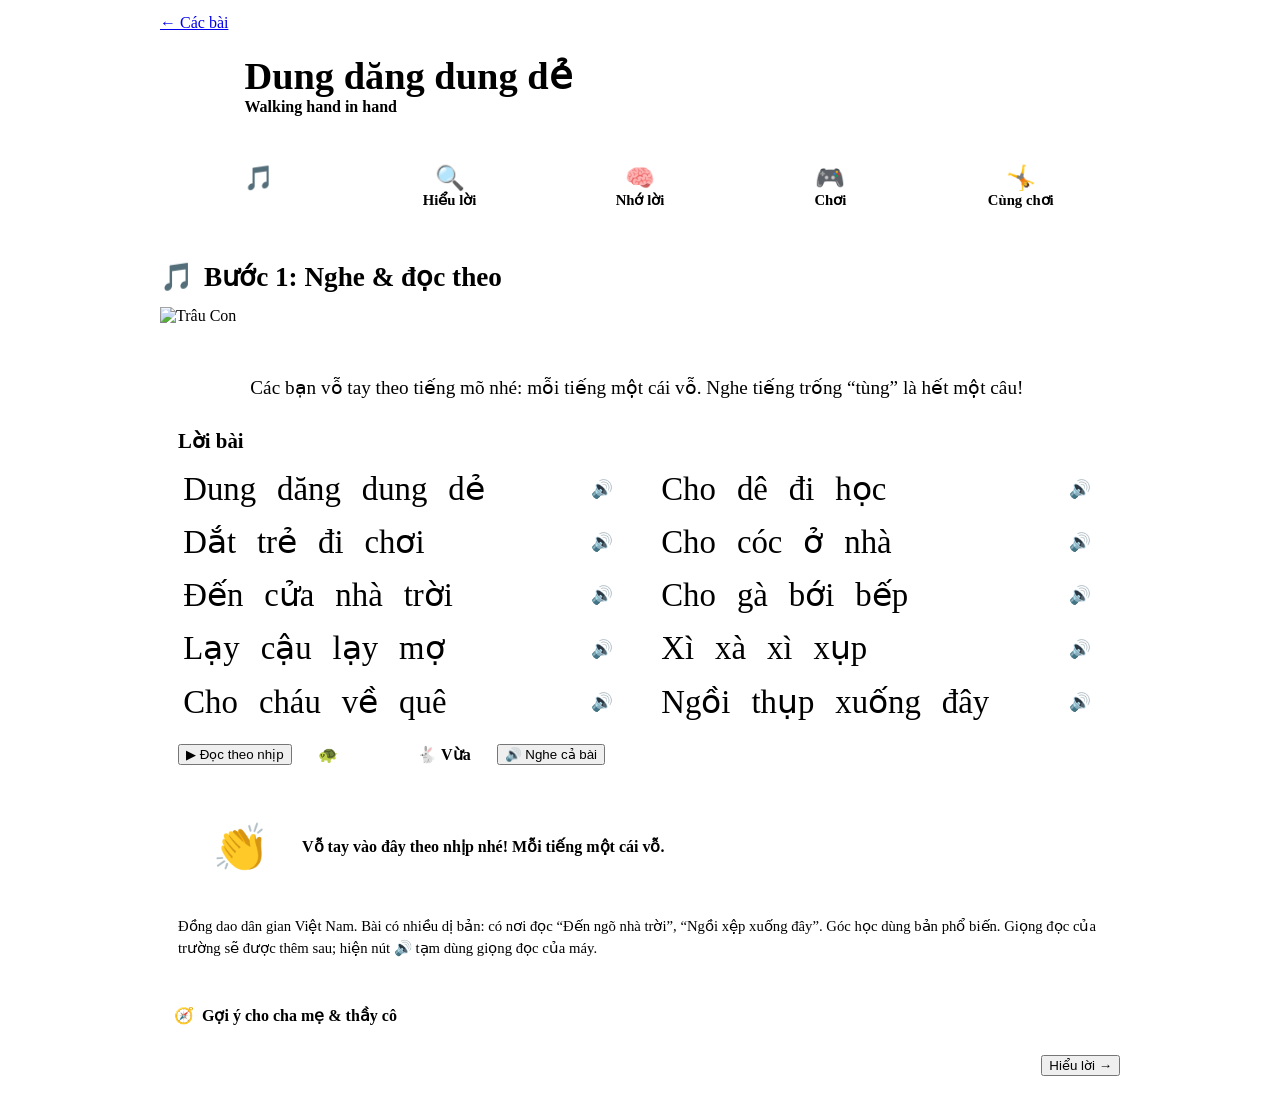
==== commit 25b37c4b: "Hát ca: soạn đủ 11 bài đồng dao (Bài 2–12); nút Nghe dùng TTV.phat; ghi kết quả học - Bài 2–12 (Chi " ====
--- a/bai.html
+++ b/bai.html
@@ -76,6 +76,28 @@
   var dangChay = null;        // lượt đọc theo nhịp đang chạy
   function dungNhip() { if (dangChay) { dangChay.dung(); dangChay = null; } }
 
+  /* Giọng đọc (quy tắc 7): có tệp của trường (amThanh: true) thì phát tệp; chưa có thì bộ mẫu
+     tạm đọc bằng giọng máy. Chỉ gọi qua TTV.phat (hoặc TTV.giong.phat ở bản bộ mẫu cũ), không gọi speechSynthesis. */
+  function phatGiong(tep, chu) {
+    dungNhip();
+    var T = window.TTV, f = T && (typeof T.phat === "function" ? T.phat : (T.giong && T.giong.phat));
+    if (f) { try { return f({ tep: b.amThanh ? tep : null, chu: chu }); } catch (e) {} }
+    else if (b.amThanh) HC.phatTep(tep);
+  }
+  function dungGiong() { try { if (window.TTV && TTV.giong && TTV.giong.dung) TTV.giong.dung(); } catch (e) {} }
+
+  /* Ghi kết quả học (bộ mẫu gửi lên cổng; khách học thử hoặc ngoài cổng thì không gửi gì).
+     6 trò có tính điểm mỗi bài: nghe, cau-hoi, dien-tu, xep-cau, lat-the, tiep-suc. Không tạo khoá localStorage mới. */
+  var SO_TRO_TINH_DIEM = 6;
+  function ghiKetQua(hoatDong, diem, diemToiDa, batDau) {
+    if (!(window.TTV && typeof TTV.ghiKetQua === "function")) return;
+    var r = diemToiDa ? diem / diemToiDa : 0;
+    try {
+      TTV.ghiKetQua({ bai: b.ma, hoatDong: hoatDong, soTroChoi: SO_TRO_TINH_DIEM, diem: diem, diemToiDa: diemToiDa,
+        sao: r >= 0.9 ? 3 : r >= 0.6 ? 2 : 1, thoiGianGiay: Math.round((Date.now() - batDau) / 1000) });
+    } catch (e) {}
+  }
+
   /* ---------- Năm bước ---------- */
   var BUOC = [
     { id: "nghe", bieu: "🎵", ten: "Nghe & đọc theo", ngan: "Nghe", trau: "trau-listening.png",
@@ -164,8 +186,8 @@
         }
         dong.appendChild(s); o[i].push(s);
       });
-      if (tuyChon.ngheCau && b.amThanh) {
-        var n = nut("hc-cau-nghe", "🔊", function () { HC.phatTep(HC.tepCau(b, i)); });
+      if (tuyChon.ngheCau) {
+        var n = nut("hc-cau-nghe", "🔊", function () { phatGiong(HC.tepCau(b, i), cau); });
         n.setAttribute("aria-label", "Nghe câu " + (i + 1)); dong.appendChild(n);
       }
       khoi.appendChild(dong);
@@ -200,18 +222,19 @@
     var hang = tao("div", "hc-hang-nut");
     var nutDoc = nut("ttv-nut", "▶ Đọc theo nhịp", function () {
       if (dangChay) { dungNhip(); boSang(o); nutDoc.textContent = "▶ Đọc theo nhịp"; return; }
-      HC.moAmThanh();
-      trung = {}; soVo = 0; ketQua.textContent = "Vỗ tay vào đây theo nhịp nhé! Mỗi tiếng một cái vỗ.";
+      HC.moAmThanh(); dungGiong();
+      trung = {}; soVo = 0; var batDau = Date.now(); ketQua.textContent = "Vỗ tay vào đây theo nhịp nhé! Mỗi tiếng một cái vỗ.";
       nutDoc.textContent = "⏹ Dừng";
       docTheoNhip(o, function (r) {
         nutDoc.textContent = "▶ Đọc lại";
         var tong = r.lich.length, dung = Object.keys(trung).length;
         ketQua.textContent = soVo ? "Bạn vỗ trúng nhịp " + dung + "/" + tong + " tiếng. " + (dung >= tong * 0.7 ? "Giỏi quá!" : nhip === "vua" ? "Lần sau thử nhịp Chậm nhé!" : "Đọc lại và vỗ tay cùng mõ nhé!") : "Các bạn đã đọc hết bài theo nhịp. Lần sau vỗ tay cùng nhé!";
         datSao("nghe");
+        ghiKetQua("nghe", dung, tong, batDau);
       });
     });
     hang.appendChild(nutDoc); hang.appendChild(chonNhip());
-    if (b.amThanh) hang.appendChild(nut("ttv-nut-phu", "🔊 Nghe cả bài", function () { dungNhip(); HC.phatTep(HC.tepCaBai(b)); }));
+    hang.appendChild(nut("ttv-nut-phu", "🔊 Nghe cả bài", function () { phatGiong(HC.tepCaBai(b), b.loi.join(". ")); }));
     t.appendChild(hang);
 
     // Ô vỗ tay: chạm đúng lúc mõ gõ thì sáng xanh
@@ -229,7 +252,7 @@
       setTimeout(function () { nutVo.classList.remove("trung", "truot"); }, 160);
     });
     vo.appendChild(nutVo); vo.appendChild(ketQua); t.appendChild(vo);
-    t.appendChild(tao("p", "hc-nho-chu", b.nguon + ". " + (b.diBan || "") + (b.amThanh ? "" : " Giọng đọc của trường sẽ được thêm sau; hiện các bạn đọc theo tiếng mõ.")));
+    t.appendChild(tao("p", "hc-nho-chu", b.nguon + ". " + (b.diBan || "") + (b.amThanh ? "" : " Giọng đọc của trường sẽ được thêm sau; hiện nút 🔊 tạm dùng giọng đọc của máy." + (p.id === "baihat" ? " Bài hát cần giọng hát thật; giọng máy chỉ đọc lời." : ""))));
     noi.appendChild(t);
   }
 
@@ -269,16 +292,17 @@
     capDem();
 
     // Câu hỏi nhanh
-    var t3 = the("Câu hỏi nhanh"), k = 0, khung = tao("div");
+    var t3 = the("Câu hỏi nhanh"), k = 0, khung = tao("div"), dungNgay = 0, saiCau = false, batDauHoi = Date.now();
     t3.appendChild(khung); noi.appendChild(t3);
     function veCau() {
       khung.textContent = "";
       if (k >= b.cauHoi.length) {
         khung.appendChild(tao("p", "ttv-nhan-dung", "Bạn trả lời đúng hết " + b.cauHoi.length + " câu!"));
-        khung.appendChild(nut("ttv-nut-phu", "Làm lại", function () { k = 0; veCau(); }));
-        ghiXong("cauHoi"); kiemSao(); return;
+        khung.appendChild(nut("ttv-nut-phu", "Làm lại", function () { k = 0; dungNgay = 0; batDauHoi = Date.now(); veCau(); }));
+        ghiXong("cauHoi"); kiemSao();
+        ghiKetQua("cau-hoi", dungNgay, b.cauHoi.length, batDauHoi); return;
       }
-      var q = b.cauHoi[k];
+      var q = b.cauHoi[k]; saiCau = false;
       khung.appendChild(tao("p", "hc-tien-do", "Câu " + (k + 1) + "/" + b.cauHoi.length));
       var dh = tao("div", "hc-the-dau"); dh.appendChild(tao("p", "hc-hoi", q.hoi));
       var idE = "en-q" + k; dh.appendChild(nutEn(idE)); khung.appendChild(dh);
@@ -288,8 +312,8 @@
         var n = tao("button"); n.type = "button";
         n.appendChild(tao("span", "hinh", x.c.hinh)); n.appendChild(tao("span", null, x.c.chu));
         n.addEventListener("click", function () {
-          if (x.i === q.dung) { n.classList.add("dung"); nhan(ph, true); chon.querySelectorAll("button").forEach(function (z) { z.disabled = true; }); setTimeout(function () { k++; veCau(); }, 900); }
-          else { n.classList.add("sai"); n.disabled = true; nhan(ph, false); lac(n); }
+          if (x.i === q.dung) { if (!saiCau) dungNgay++; n.classList.add("dung"); nhan(ph, true); chon.querySelectorAll("button").forEach(function (z) { z.disabled = true; }); setTimeout(function () { k++; veCau(); }, 900); }
+          else { saiCau = true; n.classList.add("sai"); n.disabled = true; nhan(ph, false); lac(n); }
         });
         chon.appendChild(n);
       });
@@ -355,19 +379,19 @@
       khoi.appendChild(dong);
     });
     t.appendChild(khoi);
-    var chon = tao("div", "hc-chon ngan"), ph = tao("div", "hc-phan-hoi"), k = 0;
+    var chon = tao("div", "hc-chon ngan"), ph = tao("div", "hc-phan-hoi"), k = 0, dungNgay = 0, saiO = false, batDau = Date.now();
     t.appendChild(chon); t.appendChild(ph);
     var kho = ds.map(function (x) { return x[1]; }).concat(b.nhieu || []);
     function veO() {
       Object.keys(o).forEach(function (x) { o[x].classList.toggle("dang", +x === k); });
       chon.textContent = "";
-      if (k >= ds.length) { nhan(ph, true, "Bạn điền đủ " + ds.length + " chỗ trống!"); xong("dienTu"); return; }
+      if (k >= ds.length) { nhan(ph, true, "Bạn điền đủ " + ds.length + " chỗ trống!"); xong("dienTu"); ghiKetQua("dien-tu", dungNgay, ds.length, batDau); return; }
       var dung = ds[k][1];
       var sai = HC.tron(kho.filter(function (w) { return HC.nfc(w) !== HC.nfc(dung); })).slice(0, 2);
       HC.tron([dung].concat(sai)).forEach(function (w) {
         var n = nut("", w, function () {
-          if (w === dung) { o[k].classList.add("dien"); nhan(ph, true); k++; veO(); }
-          else { n.classList.add("sai"); n.disabled = true; nhan(ph, false); lac(n); }
+          if (HC.nfc(w) === HC.nfc(dung)) { if (!saiO) dungNgay++; saiO = false; o[k].classList.add("dien"); nhan(ph, true); k++; veO(); }
+          else { saiO = true; n.classList.add("sai"); n.disabled = true; nhan(ph, false); lac(n); }
         });
         chon.appendChild(n);
       });
@@ -383,21 +407,23 @@
     trai.appendChild(tao("h4", null, "Các câu bị xáo trộn")); phai.appendChild(tao("h4", null, "Bài của em"));
     var dsT = tao("div", "hc-xep-ds"), dsP = tao("div", "hc-xep-ds");
     trai.appendChild(dsT); phai.appendChild(dsP); vung.appendChild(trai); vung.appendChild(phai); t.appendChild(vung);
-    var ph = tao("div", "hc-phan-hoi"), canTim = 0, cac = [];
+    var ph = tao("div", "hc-phan-hoi"), canTim = 0, cac = [], dungNgay = 0, saiCau = false, batDau = Date.now();
+    function cung(i, j) { return HC.nfc(b.loi[i]) === HC.nfc(b.loi[j]); }   // hai câu giống hệt nhau thì chạm câu nào cũng đúng
     var thuTu = b.loi.map(function (_, i) { return i; }), tr = HC.tron(thuTu);
     if (tr.every(function (x, i) { return x === i; })) tr.reverse();
     tr.forEach(function (i) {
       var n = nut("", b.loi[i], function () {
-        if (i === canTim) {
-          n.remove(); var d = tao("div", "da"); d.appendChild(tao("span", "so", String(i + 1))); d.appendChild(tao("span", null, b.loi[i])); dsP.appendChild(d);
+        if (cung(i, canTim)) {
+          n.remove(); n.daXep = true; var d = tao("div", "da"); d.appendChild(tao("span", "so", String(canTim + 1))); d.appendChild(tao("span", null, b.loi[canTim])); dsP.appendChild(d);
+          if (!saiCau) dungNgay++; saiCau = false;
           canTim++; nhan(ph, true);
-          if (canTim === b.loi.length) { nhan(ph, true, "Bạn đã xếp xong cả bài!"); goiY.remove(); xong("xepCau"); }
-        } else { nhan(ph, false); lac(n); }
+          if (canTim === b.loi.length) { nhan(ph, true, "Bạn đã xếp xong cả bài!"); goiY.remove(); xong("xepCau"); ghiKetQua("xep-cau", dungNgay, b.loi.length, batDau); }
+        } else { saiCau = true; nhan(ph, false); lac(n); }
       });
       cac[i] = n; dsT.appendChild(n);
     });
     var goiY = nut("ttv-nut-phu", "💡 Gợi ý", function () {
-      var n = cac[canTim]; if (!n) return; n.classList.add("goi-y"); setTimeout(function () { n.classList.remove("goi-y"); }, 1300);
+      var n = cac.filter(function (x, i) { return x && !x.daXep && cung(i, canTim); })[0]; if (!n) return; saiCau = true; n.classList.add("goi-y"); setTimeout(function () { n.classList.remove("goi-y"); }, 1300);
     });
     var hang = tao("div", "hc-hang-nut"); hang.style.marginTop = "10px"; hang.appendChild(goiY);
     t.appendChild(hang); t.appendChild(ph);
@@ -463,7 +489,7 @@
     t.appendChild(dem); t.appendChild(luoi); t.appendChild(ph);
     var the2 = [];
     b.vanCap.forEach(function (c, k) { the2.push({ chu: c[0], cap: k }); the2.push({ chu: c[1], cap: k }); });
-    var mo = [], luot = 0, khop = 0, ban = false;
+    var mo = [], luot = 0, khop = 0, ban = false, batDau = Date.now();
     function capDem() { dem.textContent = "Lượt lật: " + luot + " · Cặp vần đã tìm: " + khop + "/" + b.vanCap.length; }
     HC.tron(the2).forEach(function (x) {
       var n = tao("button", "hc-lat"); n.type = "button"; n.setAttribute("aria-label", "Thẻ úp");
@@ -480,7 +506,7 @@
           if (khop === b.vanCap.length) {
             capDem();
             nhan(ph, true, "Bạn tìm đủ " + khop + " cặp vần sau " + luot + " lượt lật!");
-            xong("latThe"); return;
+            xong("latThe"); ghiKetQua("lat-the", Math.round(10 * khop / Math.max(luot, khop)), 10, batDau); return;
           }
         } else {
           ban = true; nhan(ph, false);
@@ -501,7 +527,7 @@
     t.appendChild(duong);
     var daDoc = tao("div", "hc-da-doc"), hoi = tao("p", "hc-hoi", "Câu tiếp theo là gì?"), chon = tao("div", "hc-chon"), ph = tao("div", "hc-phan-hoi");
     t.appendChild(daDoc); t.appendChild(hoi); t.appendChild(chon); t.appendChild(ph);
-    var k = 0;
+    var k = 0, dungNgay = 0, saiBuoc = false, batDau = Date.now();
     function dat() {
       var w = duong.clientWidth, buoc = (w - 70) / Math.max(1, b.loi.length - 1);
       trau.style.left = (k >= b.loi.length - 1 ? w - 62 : Math.max(4, 8 + k * buoc - 10)) + "px";
@@ -513,13 +539,16 @@
       dat(); chon.textContent = "";
       if (k >= b.loi.length - 1) {
         hoi.textContent = "Trâu Con về đến quê rồi! Cảm ơn các bạn!";
-        nhan(ph, true, "Bạn đã tiếp sức đọc hết bài!"); xong("tiepSuc"); return;
+        nhan(ph, true, "Bạn đã tiếp sức đọc hết bài!"); xong("tiepSuc"); ghiKetQua("tiep-suc", dungNgay, b.loi.length - 1, batDau); return;
       }
-      var dung = k + 1, khac = HC.tron(b.loi.map(function (_, i) { return i; }).filter(function (i) { return i !== dung && i !== k; })).slice(0, 2);
+      // Câu nhiễu: khác chữ với câu đúng và khác chữ nhau (bài có câu lặp lại)
+      var dung = k + 1, daChu = {}; daChu[HC.nfc(b.loi[dung])] = 1;
+      var khac = HC.tron(b.loi.map(function (_, i) { return i; }).filter(function (i) { return i !== dung && i !== k; }))
+        .filter(function (i) { var c = HC.nfc(b.loi[i]); if (daChu[c]) return false; daChu[c] = 1; return true; }).slice(0, 2);
       HC.tron([dung].concat(khac)).forEach(function (i) {
         var n = nut("", b.loi[i], function () {
-          if (i === dung) { nhan(ph, true); k++; ve(); }
-          else { n.classList.add("sai"); n.disabled = true; nhan(ph, false); lac(n); }
+          if (i === dung) { if (!saiBuoc) dungNgay++; saiBuoc = false; nhan(ph, true); k++; ve(); }
+          else { saiBuoc = true; n.classList.add("sai"); n.disabled = true; nhan(ph, false); lac(n); }
         });
         chon.appendChild(n);
       });
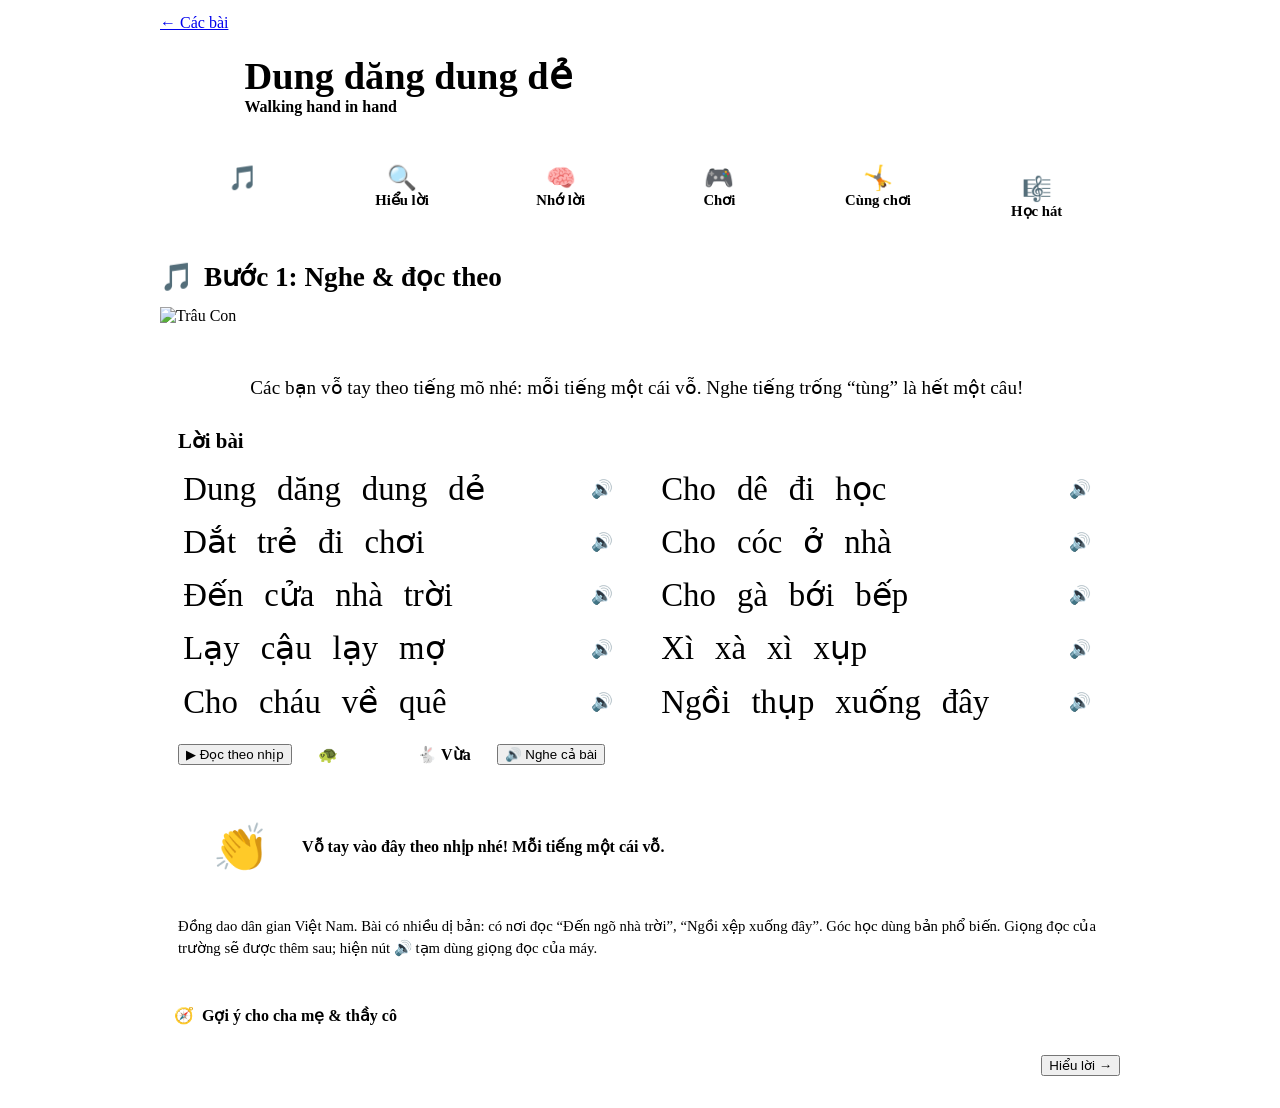
==== commit 32f7148d: "Hát ca: thêm bước 6 "Học hát cùng giảng viên" (khung video, đang cập nhật; không tính sao) Co-Author" ====
--- a/bai.html
+++ b/bai.html
@@ -7,7 +7,7 @@
 <meta name="theme-color" content="#FFF8EC">
 <meta name="robots" content="noimageindex">
 <link rel="stylesheet" href="https://mau.cvcec.org/v1/cvcec-chung.css">
-<link rel="stylesheet" href="css/hat-ca.css">
+<link rel="stylesheet" href="css/hat-ca.css?v=3">
 <script src="https://mau.cvcec.org/v1/cvcec-chung.js" defer></script>
 <script src="data/bai-hat.js"></script>
 <script src="js/chung.js"></script>
@@ -109,9 +109,13 @@
     { id: "choi", bieu: "🎮", ten: "Chơi mà nhớ", ngan: "Chơi", trau: "trau-cheer.png",
       loi: "Đến giờ chơi rồi! Các bạn lật thẻ tìm tiếng cùng vần, rồi tiếp sức đọc bài để đưa mình về quê nhé." },
     { id: "cungChoi", bieu: "🤸", ten: "Cùng chơi", ngan: "Cùng chơi", trau: "trau-wave.png",
-      loi: "Bây giờ các bạn rủ cả nhà, rủ bạn bè cùng chơi trò dân gian thật nhé!" }
+      loi: "Bây giờ các bạn rủ cả nhà, rủ bạn bè cùng chơi trò dân gian thật nhé!" },
+    // Bước cuối, không tính sao (vẫn 5 sao mỗi bài): video giảng viên âm nhạc dạy hát (b.videoGiangVien)
+    { id: "hocHat", bieu: "🎼", ten: "Học hát cùng giảng viên", ngan: "Học hát", trau: "trau-listening.png", khongSao: true,
+      loi: "Cuối cùng, mình cùng học hát với thầy cô dạy nhạc nhé! Các bạn nghe thầy cô hát từng câu rồi hát theo." }
   ];
-  var buocHien = Math.max(0, BUOC.findIndex(function (x) { return !tt.sao[x.id]; }));
+  var BUOC_CUOI_CO_SAO = 4; // "Cùng chơi"
+  var buocHien = Math.max(0, BUOC.findIndex(function (x) { return !x.khongSao && !tt.sao[x.id]; }));
   if (HC.soSao(b.ma) === 5) buocHien = 0;
 
   function veNav() {
@@ -121,8 +125,10 @@
       if (i === buocHien) n.setAttribute("aria-current", "step");
       n.appendChild(tao("span", "bieu", x.bieu));
       n.appendChild(tao("span", "chu", x.ngan));
-      var s = tao("span", "ttv-sao" + (tt.sao[x.id] ? "" : " ttv-sao-tat"));
-      s.setAttribute("aria-label", tt.sao[x.id] ? "đã có sao" : "chưa có sao"); n.appendChild(s);
+      if (!x.khongSao) {
+        var s = tao("span", "ttv-sao" + (tt.sao[x.id] ? "" : " ttv-sao-tat"));
+        s.setAttribute("aria-label", tt.sao[x.id] ? "đã có sao" : "chưa có sao"); n.appendChild(s);
+      }
       n.setAttribute("aria-label", "Bước " + (i + 1) + ": " + x.ten);
       n.addEventListener("click", function () { moBuoc(i); });
       nav.appendChild(n);
@@ -585,6 +591,31 @@
     noi.appendChild(t2);
   }
 
+  /* ---------- Bước cuối: Học hát cùng giảng viên âm nhạc ---------- */
+  // b.videoGiangVien: đường dẫn tệp .mp4 trong kho (video/<ma-bai>.mp4) khi đã có. Chưa có thì hiện khung "Đang cập nhật".
+  // Thêm video mới: hỏi CVCEC trước (quy tắc 10), mỗi tệp dưới 25 MB.
+  function veHocHat(noi) {
+    var o = the("Học hát cùng giảng viên âm nhạc");
+    o.appendChild(tao("p", "hc-phu", "Thầy cô dạy nhạc hướng dẫn các bạn hát bài “" + b.ten + "” từng câu, đúng nhịp, đúng thanh điệu."));
+    var k = tao("div", "hc-video");
+    if (b.videoGiangVien) {
+      var v = tao("video");
+      v.src = b.videoGiangVien; v.controls = true; v.preload = "metadata"; v.playsInline = true;
+      v.setAttribute("controlslist", "nodownload"); v.setAttribute("disablepictureinpicture", "");
+      v.addEventListener("contextmenu", function (e) { e.preventDefault(); });
+      v.setAttribute("aria-label", "Video học hát bài " + b.ten);
+      k.appendChild(v);
+    } else {
+      k.classList.add("cho");
+      var im = tao("img"); im.src = HC.trau("trau-listening.png"); im.alt = ""; k.appendChild(im);
+      k.appendChild(tao("strong", null, "Video đang cập nhật"));
+      var en = tao("span", null, "Video coming soon"); en.lang = "en"; k.appendChild(en);
+      k.setAttribute("role", "img"); k.setAttribute("aria-label", "Video học hát đang cập nhật");
+    }
+    o.appendChild(k);
+    noi.appendChild(o);
+  }
+
   /* ---------- Xong bài ---------- */
   function veXongBai() {
     var o = tao("section", "hc-xong-bai");
@@ -601,7 +632,7 @@
   }
 
   /* ---------- Mở một bước ---------- */
-  var VE = { nghe: veNghe, hieu: veHieu, nho: veNho, choi: veChoi, cungChoi: veCungChoi };
+  var VE = { nghe: veNghe, hieu: veHieu, nho: veNho, choi: veChoi, cungChoi: veCungChoi, hocHat: veHocHat };
   function moBuoc(i) {
     dungNhip(); buocHien = i; veNav(); noiDung.textContent = "";
     var x = BUOC[i];
@@ -610,7 +641,7 @@
     var lt = tao("div", "hc-loi-trau"), im = tao("img"); im.src = HC.trau(x.trau); im.alt = "Trâu Con";
     lt.appendChild(im); lt.appendChild(tao("div", "ttv-bong-thoai", x.loi)); noiDung.appendChild(lt);
     VE[x.id](noiDung);
-    if (i === 4 && HC.soSao(b.ma) === 5) noiDung.appendChild(veXongBai());
+    if (i === BUOC_CUOI_CO_SAO && HC.soSao(b.ma) === 5) noiDung.appendChild(veXongBai());
     if (b.goiY && b.goiY[x.id]) {
       var gy = tao("details", "hc-goi-y"), sm = tao("summary");
       sm.appendChild(tao("span", null, "🧭")); sm.appendChild(tao("span", null, "Gợi ý cho cha mẹ & thầy cô"));
@@ -618,7 +649,7 @@
     }
     var cv = tao("div", "hc-chuyen");
     cv.appendChild(i > 0 ? nut("ttv-nut-phu", "← " + BUOC[i - 1].ten, function () { moBuoc(i - 1); go(); }) : tao("span"));
-    if (i < 4) cv.appendChild(nut("ttv-nut", BUOC[i + 1].ten + " →", function () { moBuoc(i + 1); go(); }));
+    if (i < BUOC.length - 1) cv.appendChild(nut("ttv-nut", BUOC[i + 1].ten + " →", function () { moBuoc(i + 1); go(); }));
     else { var a = tao("a", "ttv-nut-phu", "Về danh sách bài"); a.href = "index.html"; cv.appendChild(a); }
     noiDung.appendChild(cv);
   }
--- a/css/hat-ca.css
+++ b/css/hat-ca.css
@@ -165,7 +165,7 @@
 .hc-noi-dung { display: grid; gap: 14px; }
 
 /* Thanh 5 bước */
-.hc-buoc-nav { display: grid; grid-template-columns: repeat(5, 1fr); gap: 8px; background: var(--ttv-the); border: 2px solid var(--ttv-vien);
+.hc-buoc-nav { display: grid; grid-template-columns: repeat(6, minmax(0, 1fr)); gap: 8px; background: var(--ttv-the); border: 2px solid var(--ttv-vien);
   border-radius: var(--ttv-bo-goc); padding: 8px; }
 .hc-buoc-nav button { display: flex; flex-direction: column; align-items: center; justify-content: center; gap: 2px; min-height: 64px; padding: 6px 4px;
   border: 2px solid transparent; border-radius: 18px; background: var(--ttv-nen); color: var(--ttv-chu); font: inherit; cursor: pointer; touch-action: manipulation; }
@@ -174,7 +174,7 @@
 .hc-buoc-nav .ttv-sao { width: 20px; height: 20px; }
 .hc-buoc-nav button[aria-current="step"] { background: var(--ttv-goc-dam); color: #fff; }
 .hc-buoc-nav button[aria-current="step"] .ttv-sao-tat { background: rgba(255,255,255,.45); }
-@media (max-width: 600px) { .hc-buoc-nav { gap: 4px; padding: 6px; } .hc-buoc-nav .chu { font-size: .78rem; } .hc-buoc-nav button { min-height: 60px; } }
+@media (max-width: 600px) { .hc-buoc-nav { gap: 4px; padding: 6px; } .hc-buoc-nav .chu { font-size: .72rem; } .hc-buoc-nav .bieu { font-size: 1.25rem; } .hc-buoc-nav button { min-height: 60px; } }
 
 .hc-buoc-ten { display: flex; align-items: center; gap: 10px; margin: 0; font-family: var(--ttv-phong-tieu-de); font-size: clamp(1.35rem, 3.6vw, 1.7rem); }
 .hc-loi-trau { display: flex; align-items: flex-end; gap: 14px; }
@@ -346,3 +346,11 @@
 /* Bài đang soạn */
 .hc-dang-soan { text-align: center; }
 .hc-dang-soan img { height: 120px; width: auto; }
+
+/* Bước 6: Học hát cùng giảng viên âm nhạc */
+.hc-video { position: relative; width: 100%; aspect-ratio: 16 / 9; border-radius: var(--ttv-bo-goc); overflow: hidden; background: var(--ttv-chu); margin-top: 10px; }
+.hc-video video { display: block; width: 100%; height: 100%; object-fit: contain; background: var(--ttv-chu); }
+.hc-video.cho { display: flex; flex-direction: column; align-items: center; justify-content: center; gap: 6px; background: var(--ttv-goc-nhat, var(--ttv-nen)); border: 2px dashed var(--ttv-goc, var(--ttv-vien)); color: var(--ttv-chu); text-align: center; padding: 16px; box-sizing: border-box; }
+.hc-video.cho img { width: 96px; height: auto; }
+.hc-video.cho strong { font-family: var(--ttv-phong-tieu-de); font-size: 1.3rem; }
+.hc-video.cho span { color: var(--ttv-chu-phu); font-weight: 700; }
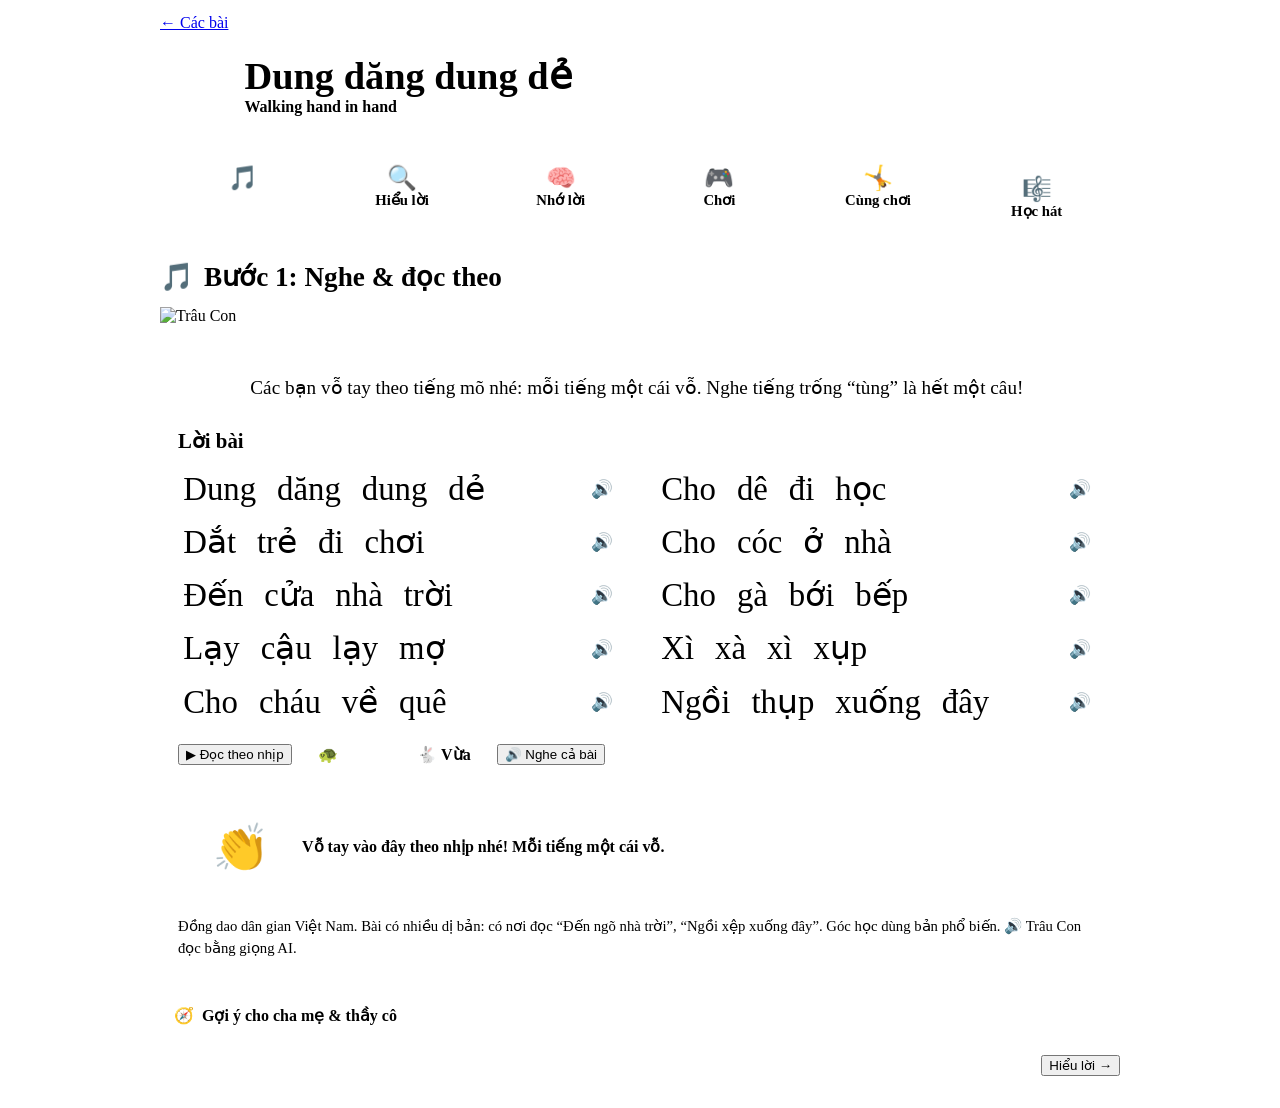
==== commit c3fc2bbf: "Ghi rõ "giọng AI" dưới mỗi bài; robot tự phát hiện cắt lệch - bai.html: bài đã có tệp giọng ghi "Trâ" ====
--- a/bai.html
+++ b/bai.html
@@ -258,7 +258,11 @@
       setTimeout(function () { nutVo.classList.remove("trung", "truot"); }, 160);
     });
     vo.appendChild(nutVo); vo.appendChild(ketQua); t.appendChild(vo);
-    t.appendChild(tao("p", "hc-nho-chu", b.nguon + ". " + (b.diBan || "") + (b.amThanh ? "" : " Giọng đọc của trường sẽ được thêm sau; hiện nút 🔊 tạm dùng giọng đọc của máy." + (p.id === "baihat" ? " Bài hát cần giọng hát thật; giọng máy chỉ đọc lời." : ""))));
+    t.appendChild(tao("p", "hc-nho-chu", b.nguon + ". " + (b.diBan || "") + (b.amThanh
+      ? (p.id === "baihat"
+        ? " 🔊 Trâu Con hát lời bằng giọng AI để các bạn tập theo; bản hát của thầy cô đang được thu."
+        : " 🔊 Trâu Con đọc bằng giọng AI.")
+      : " Giọng đọc của trường sẽ được thêm sau; hiện nút 🔊 tạm dùng giọng đọc của máy." + (p.id === "baihat" ? " Bài hát cần giọng hát thật; giọng máy chỉ đọc lời." : ""))));
     noi.appendChild(t);
   }
 
